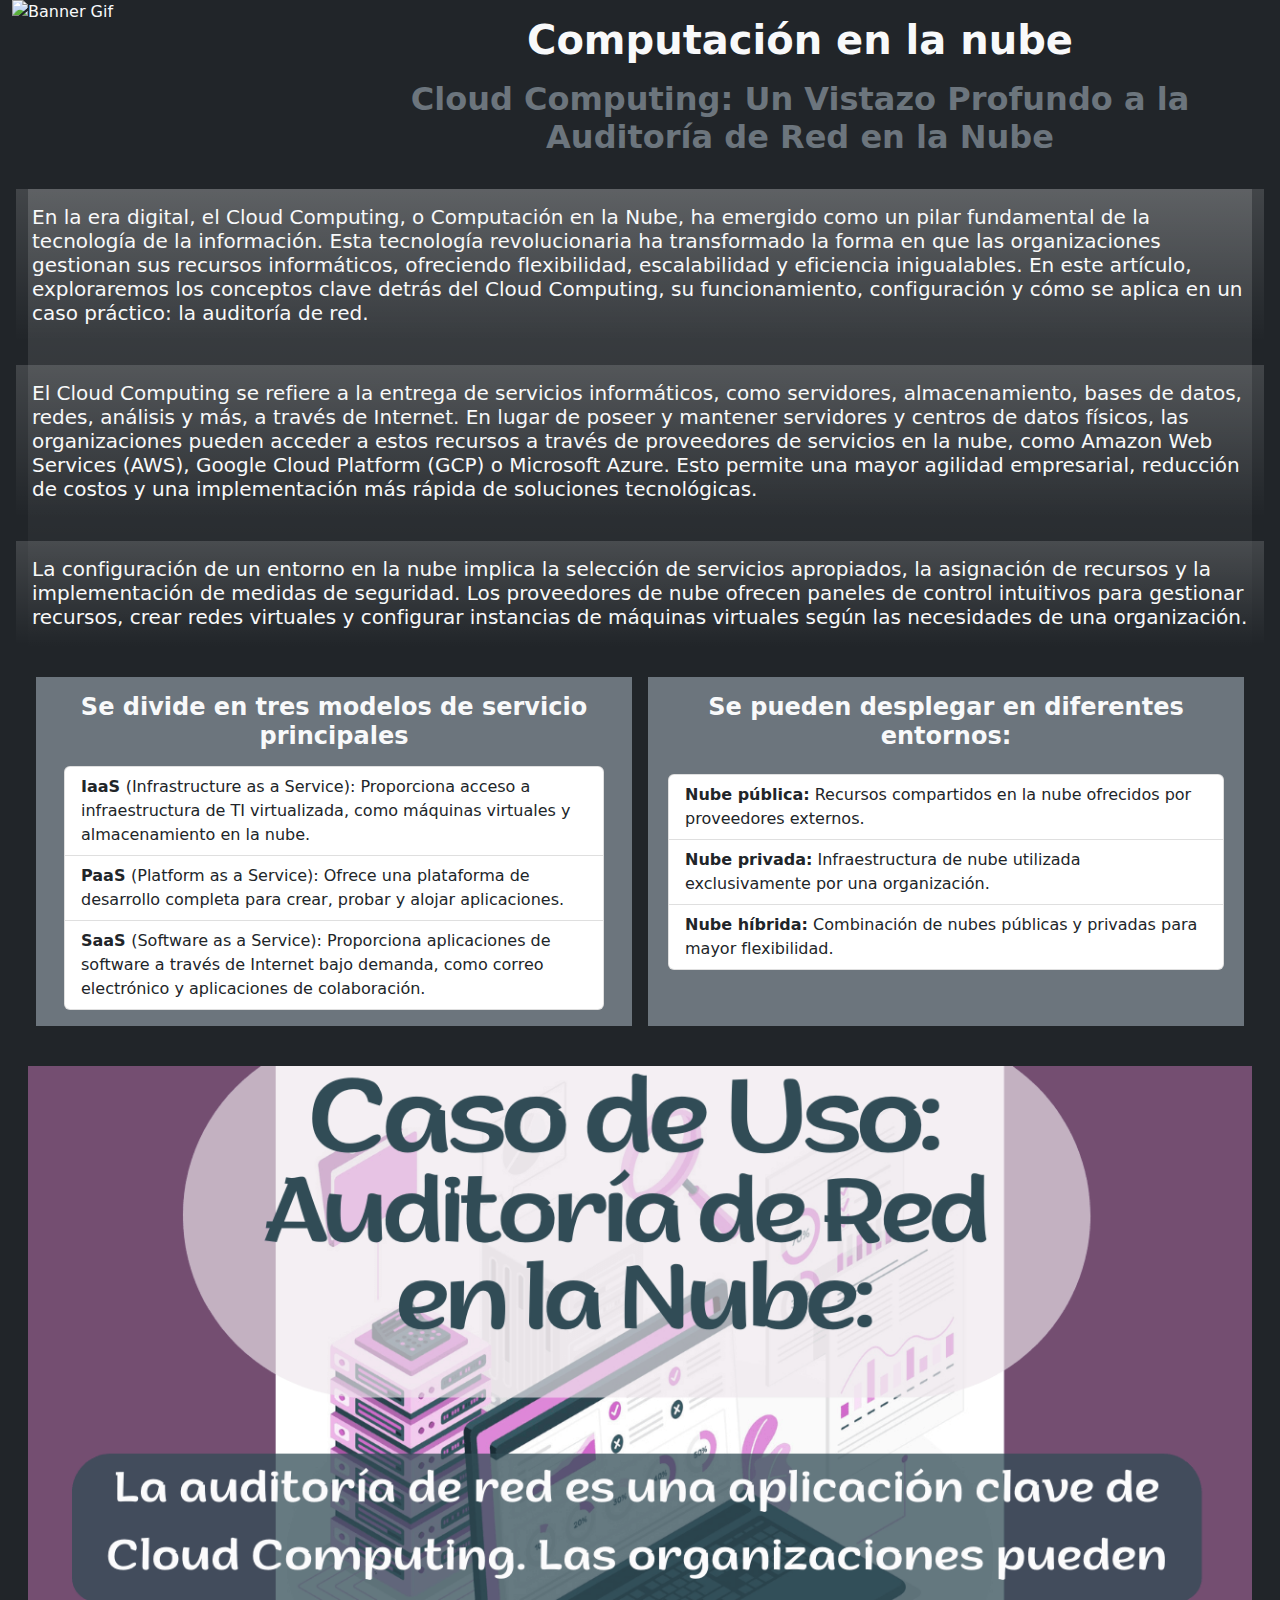
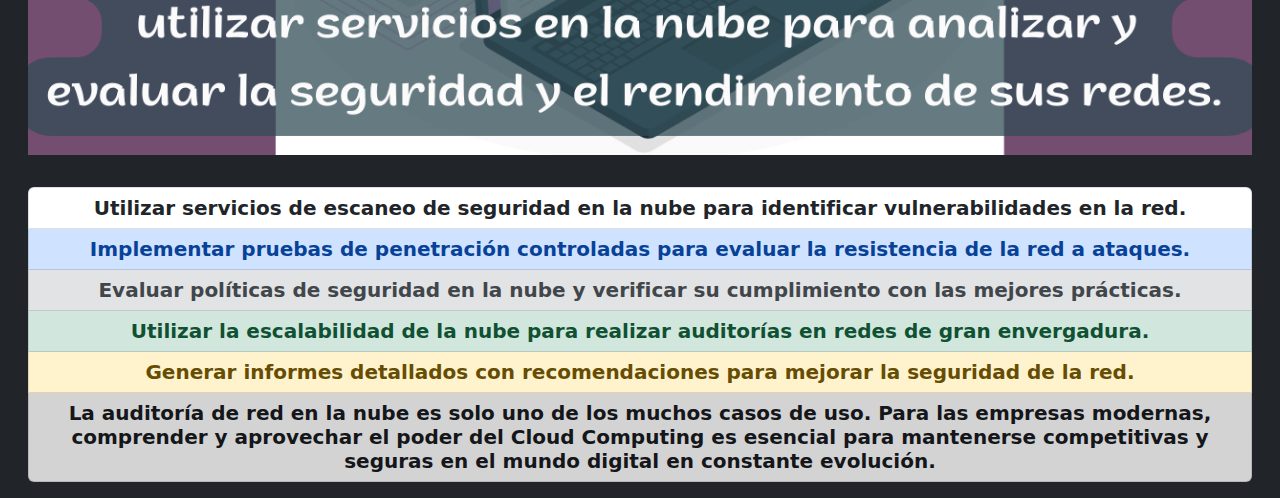
==== pages/cloud.html @ d8bcc5f0 "Agregando página Cloud-Computing" ====
<!DOCTYPE html>
<html lang="es">

<head>
    <meta charset="UTF-8">
    <meta name="viewport" content="width=device-width, initial-scale=1.0">
    <title>Cloud Computing</title>
    <link rel="stylesheet" href="../css/bootstrap.min.css">
</head>

<body class="mb-2 bg-dark">
    <div class="container-fluid text-light">
        <div class="row">
            <img src="https://media.tenor.com/ROyzTWwpPa8AAAAC/cloud.gif" alt="Banner Gif"
                class="img-fluid w-25 h-auto">
            <div class="col">
                <h1 class="fw-bold col m-3 text-center">Computación en la nube</h1>
                <h2 class="fw-bold text-center text-secondary m-3">Cloud Computing: Un Vistazo Profundo a la Auditoría
                    de
                    Red en
                    la Nube
                </h2>
            </div>
        </div>
        <div class="d-grid gap-3 m-3 bg-gradient">
            <h5 class="row p-3 bg-gradient">En la era digital, el Cloud Computing, o Computación en la
                Nube, ha
                emergido
                como un pilar fundamental de la tecnología de la información. Esta tecnología revolucionaria ha
                transformado la forma en que las organizaciones gestionan sus recursos informáticos, ofreciendo
                flexibilidad, escalabilidad y eficiencia inigualables. En este artículo, exploraremos los
                conceptos clave detrás del Cloud Computing, su funcionamiento, configuración y cómo se aplica en
                un caso práctico: la auditoría de red.</h5>
            <h5 class="row p-3 bg-gradient">El Cloud Computing se refiere a la entrega de servicios informáticos,
                como servidores, almacenamiento, bases de datos, redes, análisis y más, a través de
                Internet. En lugar de poseer y mantener servidores y centros de datos físicos, las
                organizaciones pueden acceder a estos recursos a través de proveedores de servicios en
                la nube, como Amazon Web Services (AWS), Google Cloud Platform (GCP) o Microsoft Azure.
                Esto permite una mayor agilidad empresarial, reducción de costos y una implementación
                más rápida de soluciones tecnológicas.</h5>
            <h5 class="row p-3 bg-gradient">La configuración de un entorno en la nube implica la selección de
                servicios apropiados, la asignación de recursos y la implementación de medidas de
                seguridad. Los proveedores de nube ofrecen paneles de control intuitivos para gestionar
                recursos, crear redes virtuales y configurar instancias de máquinas virtuales según las
                necesidades de una organización.</h5>
        </div>
        <div class="row m-3">
            <div class="col bg-secondary m-2">
                <h4 class="text-center m-3 fw-bold">Se divide en tres modelos de servicio principales</h4>
                <ul class="list-group m-3">
                    <li class="list-group-item"><strong> IaaS </strong>(Infrastructure as a Service): Proporciona acceso
                        a infraestructura
                        de TI virtualizada, como máquinas virtuales y almacenamiento en la nube.</li>
                    <li class="list-group-item"><strong> PaaS </strong>(Platform as a Service): Ofrece una plataforma de
                        desarrollo
                        completa para crear, probar y alojar aplicaciones.</li>
                    <li class="list-group-item"><strong> SaaS </strong>(Software as a Service): Proporciona aplicaciones
                        de software a
                        través de Internet bajo demanda, como correo electrónico y aplicaciones de colaboración.</li>
                </ul>
            </div>
            <div class="col bg-secondary m-2">
                <h4 class="text-center m-3 fw-bold">Se pueden desplegar en diferentes entornos:</h4>
                <ul class="list-group p-lg-2">
                    <li class=" list-group-item"><strong> Nube pública:</strong> Recursos compartidos en la nube
                        ofrecidos por proveedores
                        externos.</li>
                    <li class="list-group-item"><strong> Nube privada:</strong> Infraestructura de nube utilizada
                        exclusivamente por una
                        organización.</li>
                    <li class="list-group-item"><strong> Nube híbrida:</strong> Combinación de nubes públicas y privadas
                        para mayor
                        flexibilidad.</li>
                </ul>
            </div>
        </div>
        <div class="text-center">
            <img class="img-fluid p-3" src="../assets/auditoria.png" alt="Auditoria en la Nube">
        </div>
        <ul class="list-group text-center h5 fw-bold m-3">
            <li class="list-group-item">Utilizar servicios de escaneo de seguridad en la nube para identificar
                vulnerabilidades en la red.</li>
            <li class="list-group-item list-group-item-primary">Implementar pruebas de penetración controladas para
                evaluar la resistencia de la red a ataques.</li>
            <li class="list-group-item list-group-item-secondary">Evaluar políticas de seguridad en la nube y verificar
                su cumplimiento con las mejores prácticas.</li>
            <li class="list-group-item list-group-item-success">Utilizar la escalabilidad de la nube para realizar
                auditorías en redes de gran envergadura.</li>
            <li class="list-group-item list-group-item-warning">Generar informes detallados con recomendaciones para
                mejorar la seguridad de la red.</li>
            <li class="list-group-item list-group-item-dark"> La auditoría de red en la nube es solo uno de los muchos
                casos de uso. Para las empresas modernas, comprender y aprovechar el poder del Cloud Computing es
                esencial para mantenerse competitivas y seguras en el mundo digital en constante evolución.</li>
        </ul>
    </div>
    <script src="../js/bootstrap.min.js"></script>
</body>

</html>
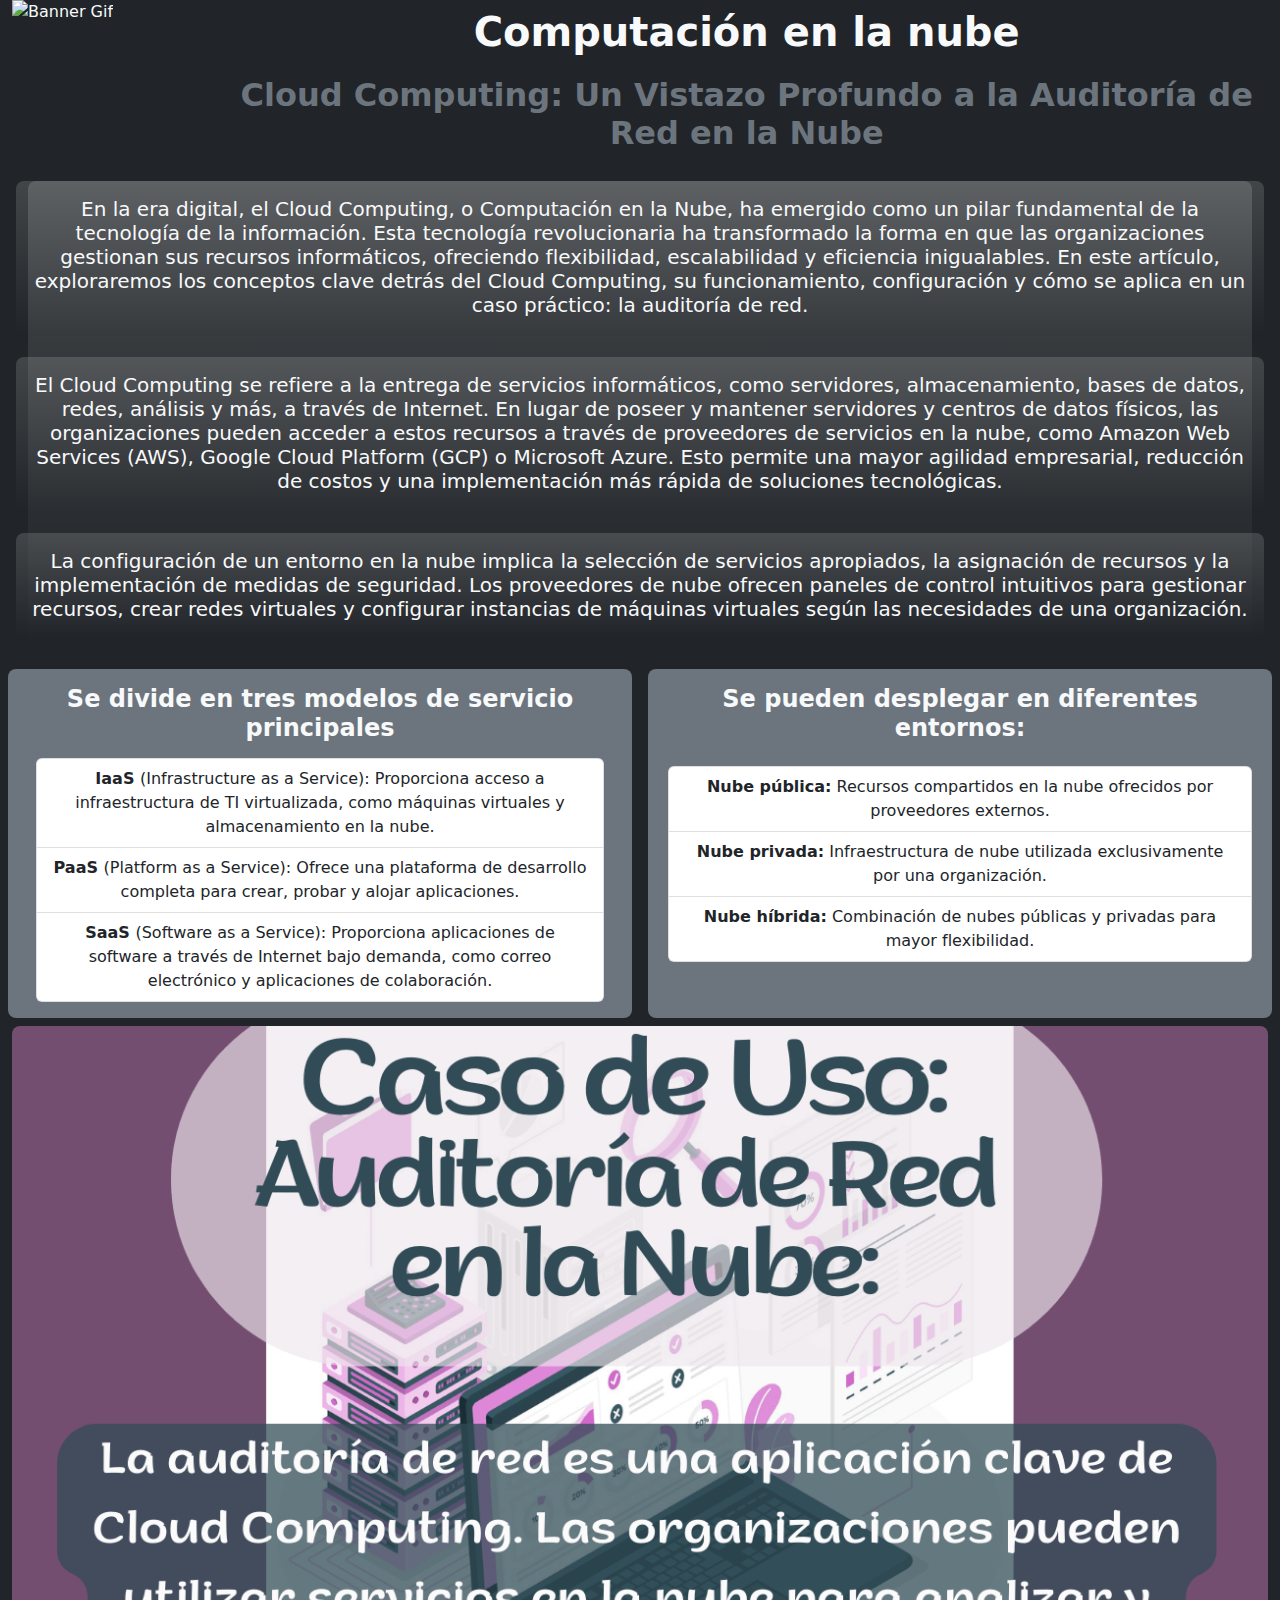
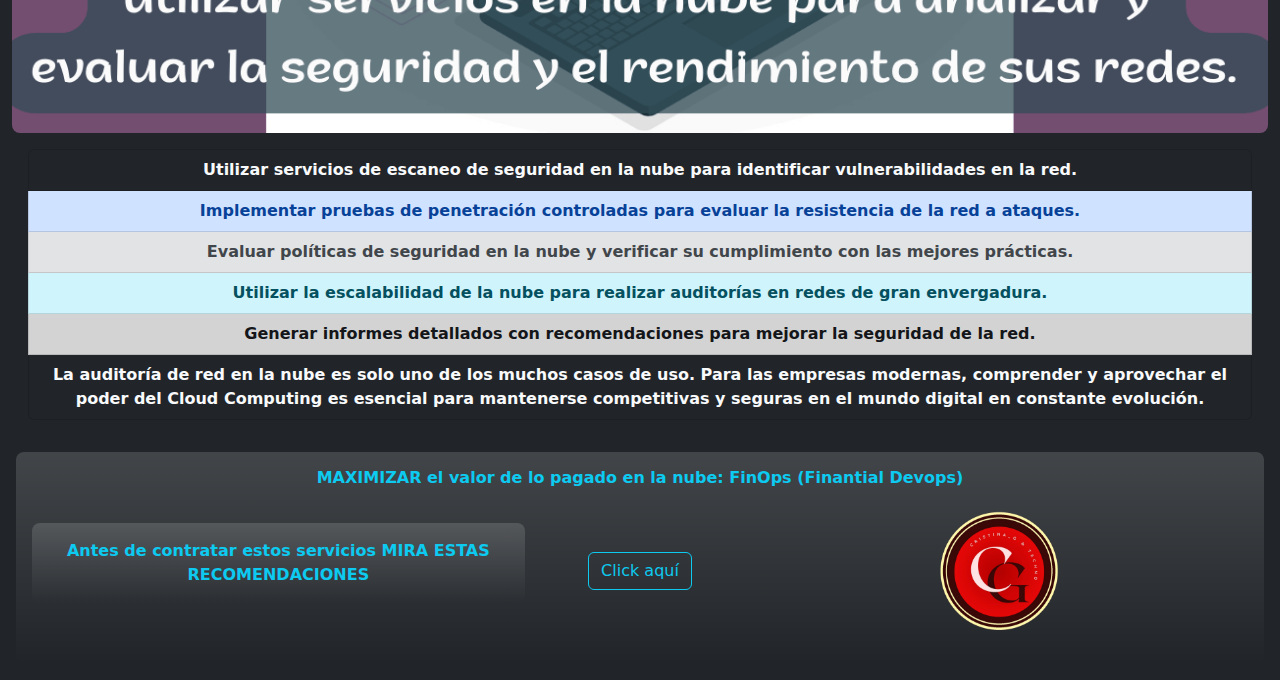
==== commit 5b59fa93: "agregando pages" ====
--- a/pages/cloud.html
+++ b/pages/cloud.html
@@ -11,19 +11,22 @@
 <body class="mb-2 bg-dark">
     <div class="container-fluid text-light">
         <div class="row">
-            <img src="https://media.tenor.com/ROyzTWwpPa8AAAAC/cloud.gif" alt="Banner Gif"
-                class="img-fluid w-25 h-auto">
+            <div class="col-lg-2">
+                <div class="d-flex">
+                    <img src="https://media.tenor.com/ROyzTWwpPa8AAAAC/cloud.gif" alt="Banner Gif" class="img-fluid">
+                </div>
+            </div>
             <div class="col">
-                <h1 class="fw-bold col m-3 text-center">Computación en la nube</h1>
-                <h2 class="fw-bold text-center text-secondary m-3">Cloud Computing: Un Vistazo Profundo a la Auditoría
+                <h1 class="fw-bold col p-2 text-center">Computación en la nube</h1>
+                <h2 class="fw-bold text-center text-secondary p-1">Cloud Computing: Un Vistazo Profundo a la Auditoría
                     de
                     Red en
                     la Nube
                 </h2>
             </div>
         </div>
-        <div class="d-grid gap-3 m-3 bg-gradient">
-            <h5 class="row p-3 bg-gradient">En la era digital, el Cloud Computing, o Computación en la
+        <div class="d-grid gap-3 m-3 bg-gradient rounded-3 text-center">
+            <h5 class="row p-3 bg-gradient rounded-3">En la era digital, el Cloud Computing, o Computación en la
                 Nube, ha
                 emergido
                 como un pilar fundamental de la tecnología de la información. Esta tecnología revolucionaria ha
@@ -31,22 +34,23 @@
                 flexibilidad, escalabilidad y eficiencia inigualables. En este artículo, exploraremos los
                 conceptos clave detrás del Cloud Computing, su funcionamiento, configuración y cómo se aplica en
                 un caso práctico: la auditoría de red.</h5>
-            <h5 class="row p-3 bg-gradient">El Cloud Computing se refiere a la entrega de servicios informáticos,
+            <h5 class="row p-3 bg-gradient rounded-3">El Cloud Computing se refiere a la entrega de servicios
+                informáticos,
                 como servidores, almacenamiento, bases de datos, redes, análisis y más, a través de
                 Internet. En lugar de poseer y mantener servidores y centros de datos físicos, las
                 organizaciones pueden acceder a estos recursos a través de proveedores de servicios en
                 la nube, como Amazon Web Services (AWS), Google Cloud Platform (GCP) o Microsoft Azure.
                 Esto permite una mayor agilidad empresarial, reducción de costos y una implementación
                 más rápida de soluciones tecnológicas.</h5>
-            <h5 class="row p-3 bg-gradient">La configuración de un entorno en la nube implica la selección de
+            <h5 class="row p-3 bg-gradient rounded-3">La configuración de un entorno en la nube implica la selección de
                 servicios apropiados, la asignación de recursos y la implementación de medidas de
                 seguridad. Los proveedores de nube ofrecen paneles de control intuitivos para gestionar
                 recursos, crear redes virtuales y configurar instancias de máquinas virtuales según las
                 necesidades de una organización.</h5>
         </div>
-        <div class="row m-3">
-            <div class="col bg-secondary m-2">
-                <h4 class="text-center m-3 fw-bold">Se divide en tres modelos de servicio principales</h4>
+        <div class="row text-center">
+            <div class="col bg-secondary m-2 rounded-3">
+                <h4 class="m-3 fw-bold">Se divide en tres modelos de servicio principales</h4>
                 <ul class="list-group m-3">
                     <li class="list-group-item"><strong> IaaS </strong>(Infrastructure as a Service): Proporciona acceso
                         a infraestructura
@@ -59,7 +63,7 @@
                         través de Internet bajo demanda, como correo electrónico y aplicaciones de colaboración.</li>
                 </ul>
             </div>
-            <div class="col bg-secondary m-2">
+            <div class="col bg-secondary m-2 rounded-3">
                 <h4 class="text-center m-3 fw-bold">Se pueden desplegar en diferentes entornos:</h4>
                 <ul class="list-group p-lg-2">
                     <li class=" list-group-item"><strong> Nube pública:</strong> Recursos compartidos en la nube
@@ -75,24 +79,48 @@
             </div>
         </div>
         <div class="text-center">
-            <img class="img-fluid p-3" src="../assets/auditoria.png" alt="Auditoria en la Nube">
+            <img class="img-fluid p-0 rounded-3" src="../assets/auditoria.png" alt="Auditoria en la Nube">
         </div>
-        <ul class="list-group text-center h5 fw-bold m-3">
-            <li class="list-group-item">Utilizar servicios de escaneo de seguridad en la nube para identificar
+        <ul class="list-group text-center fw-bold p-3">
+            <li class="list-group-item text-light bg-dark">Utilizar servicios de escaneo de seguridad en la nube para
+                identificar
                 vulnerabilidades en la red.</li>
             <li class="list-group-item list-group-item-primary">Implementar pruebas de penetración controladas para
                 evaluar la resistencia de la red a ataques.</li>
             <li class="list-group-item list-group-item-secondary">Evaluar políticas de seguridad en la nube y verificar
                 su cumplimiento con las mejores prácticas.</li>
-            <li class="list-group-item list-group-item-success">Utilizar la escalabilidad de la nube para realizar
+            <li class="list-group-item list-group-item-info">Utilizar la escalabilidad de la nube para realizar
                 auditorías en redes de gran envergadura.</li>
-            <li class="list-group-item list-group-item-warning">Generar informes detallados con recomendaciones para
+            <li class="list-group-item list-group-item-dark">Generar informes detallados con recomendaciones para
                 mejorar la seguridad de la red.</li>
-            <li class="list-group-item list-group-item-dark"> La auditoría de red en la nube es solo uno de los muchos
+            <li class="list-group-item text-light bg-dark"> La auditoría de red en la nube es solo uno de los muchos
                 casos de uso. Para las empresas modernas, comprender y aprovechar el poder del Cloud Computing es
                 esencial para mantenerse competitivas y seguras en el mundo digital en constante evolución.</li>
         </ul>
     </div>
+    <footer class="bg-gradient m-3 p-3 rounded-3">
+        <div class="row text-center align-items-center">
+            <h6 class="text-info fw-bold lg-1">MAXIMIZAR el valor de lo pagado en la nube: FinOps (Finantial Devops)
+            </h6>
+            <div class="col">
+                <p class="fw-bold fs-6 bg-gradient text-info p-3 rounded-3">Antes de contratar estos servicios MIRA
+                    ESTAS
+                    RECOMENDACIONES
+                </p>
+            </div>
+            <div class="col-lg-2">
+                <div class="d-flex justify-content-center">
+                    <a href="https://www.youtube.com/watch?v=lYsj26oKdVs"><button type="button"
+                            class="btn btn-outline-info">Click aquí</button></a>
+                </div>
+            </div>
+            <div class="col">
+                <div class="d-flex justify-content-center">
+                    <img src="../assets/CGlogo (1).png" class="img-fluid w-50 p-3" alt="Mi Logo">
+                </div>
+            </div>
+        </div>
+    </footer>
     <script src="../js/bootstrap.min.js"></script>
 </body>
 
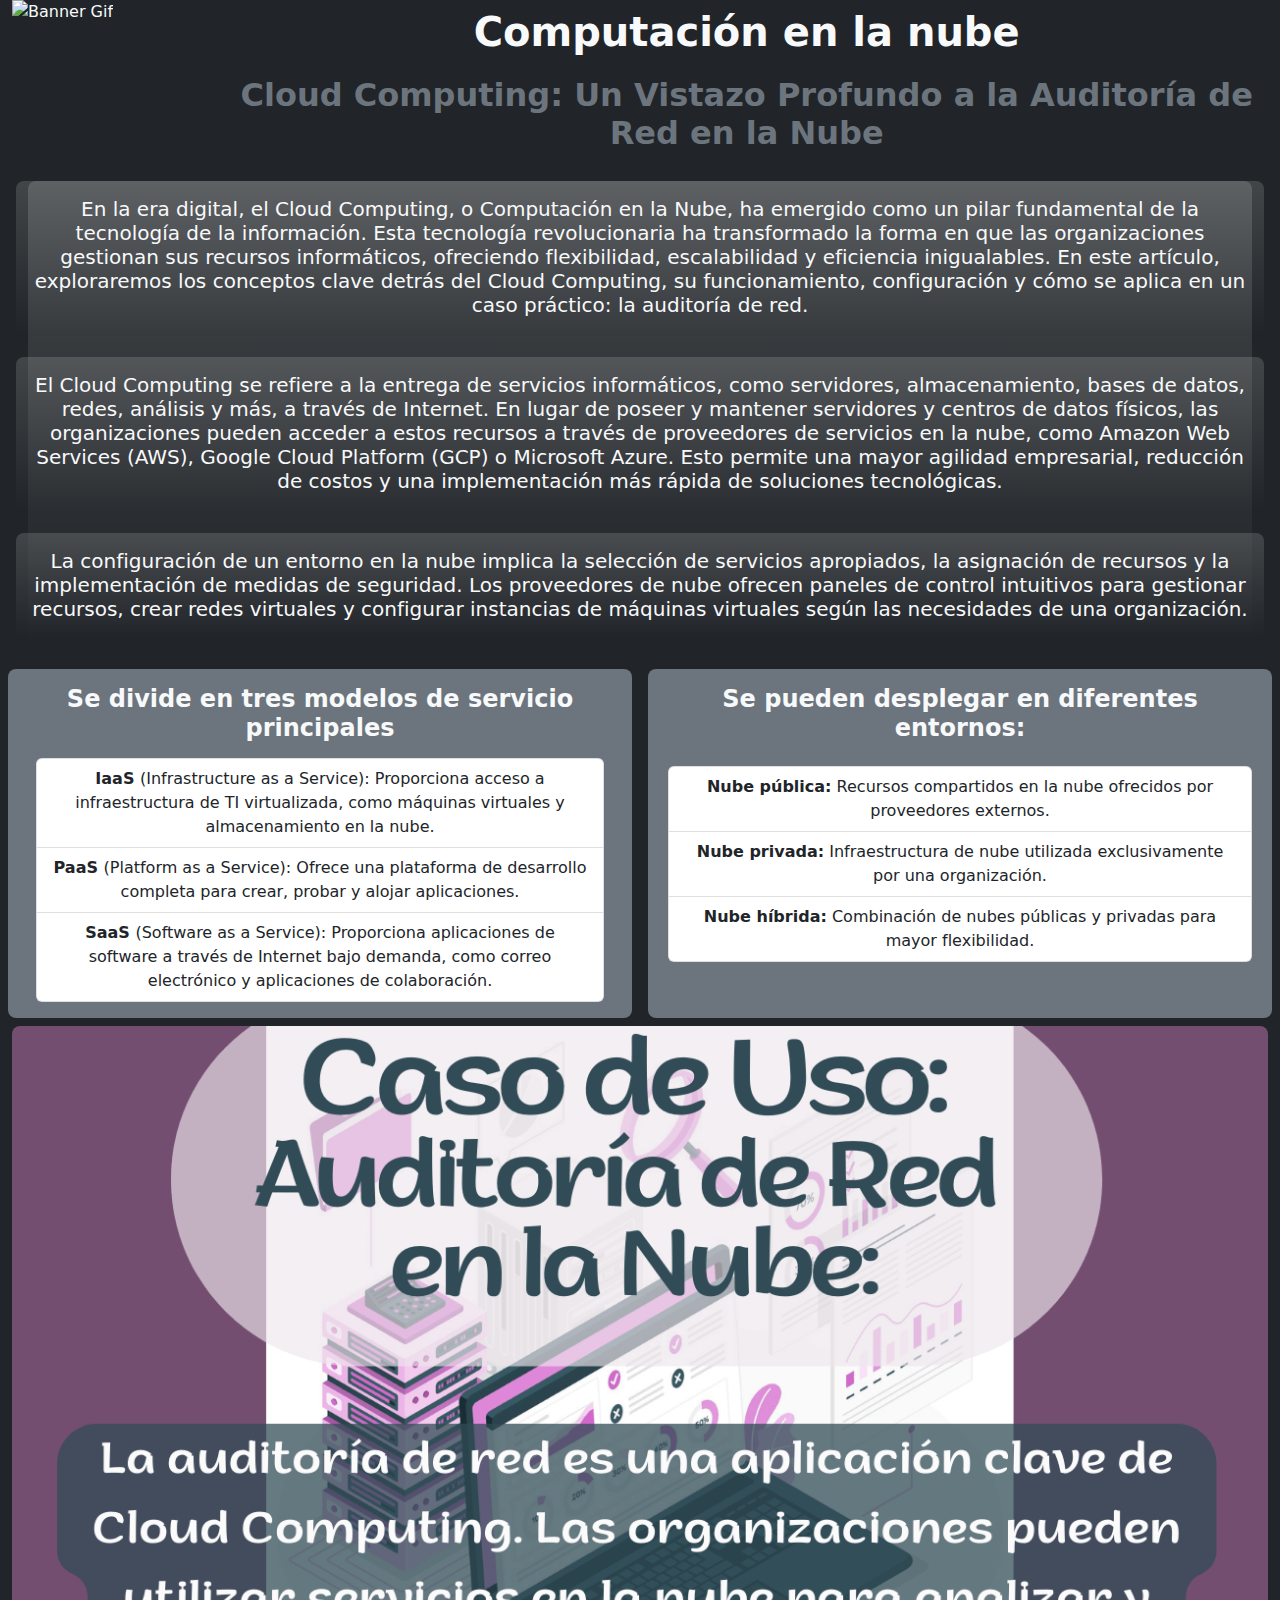
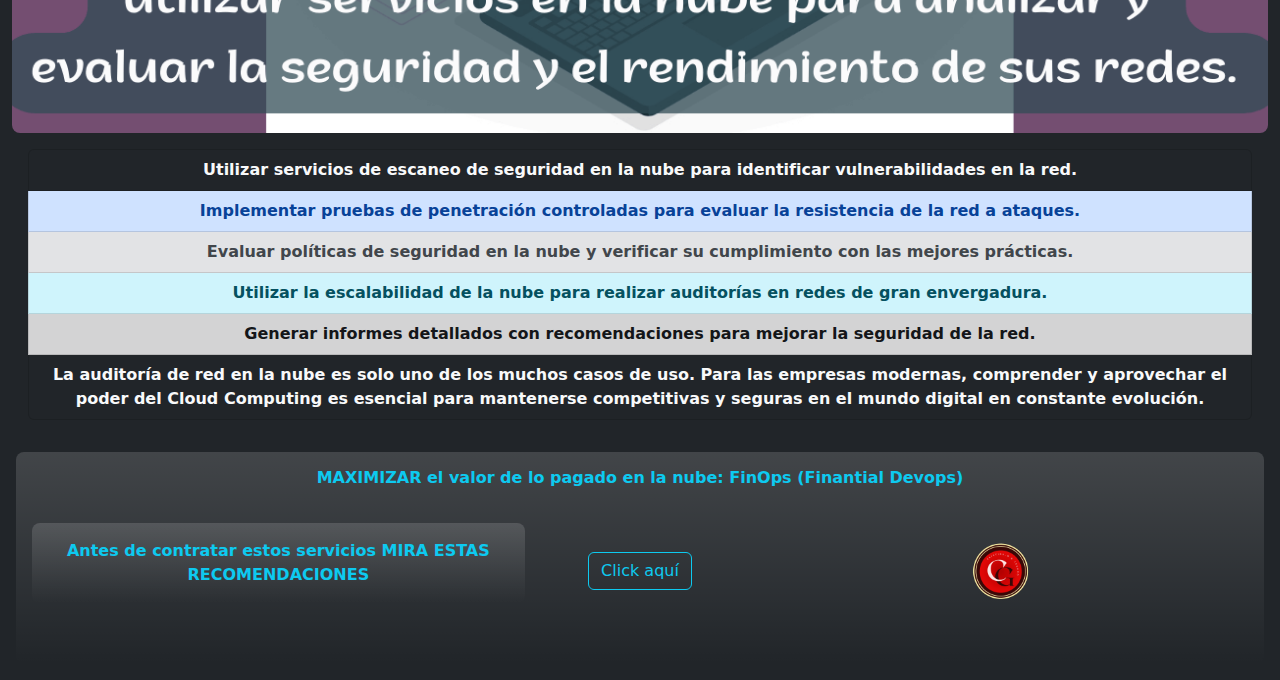
==== commit e9389676: "footer + enlaces" ====
--- a/pages/cloud.html
+++ b/pages/cloud.html
@@ -116,7 +116,7 @@
             </div>
             <div class="col">
                 <div class="d-flex justify-content-center">
-                    <img src="../assets/CGlogo (1).png" class="img-fluid w-50 p-3" alt="Mi Logo">
+                    <img src="../assets/CGlogo.png" class="img-fluid w-50 p-3" alt="Mi Logo">
                 </div>
             </div>
         </div>
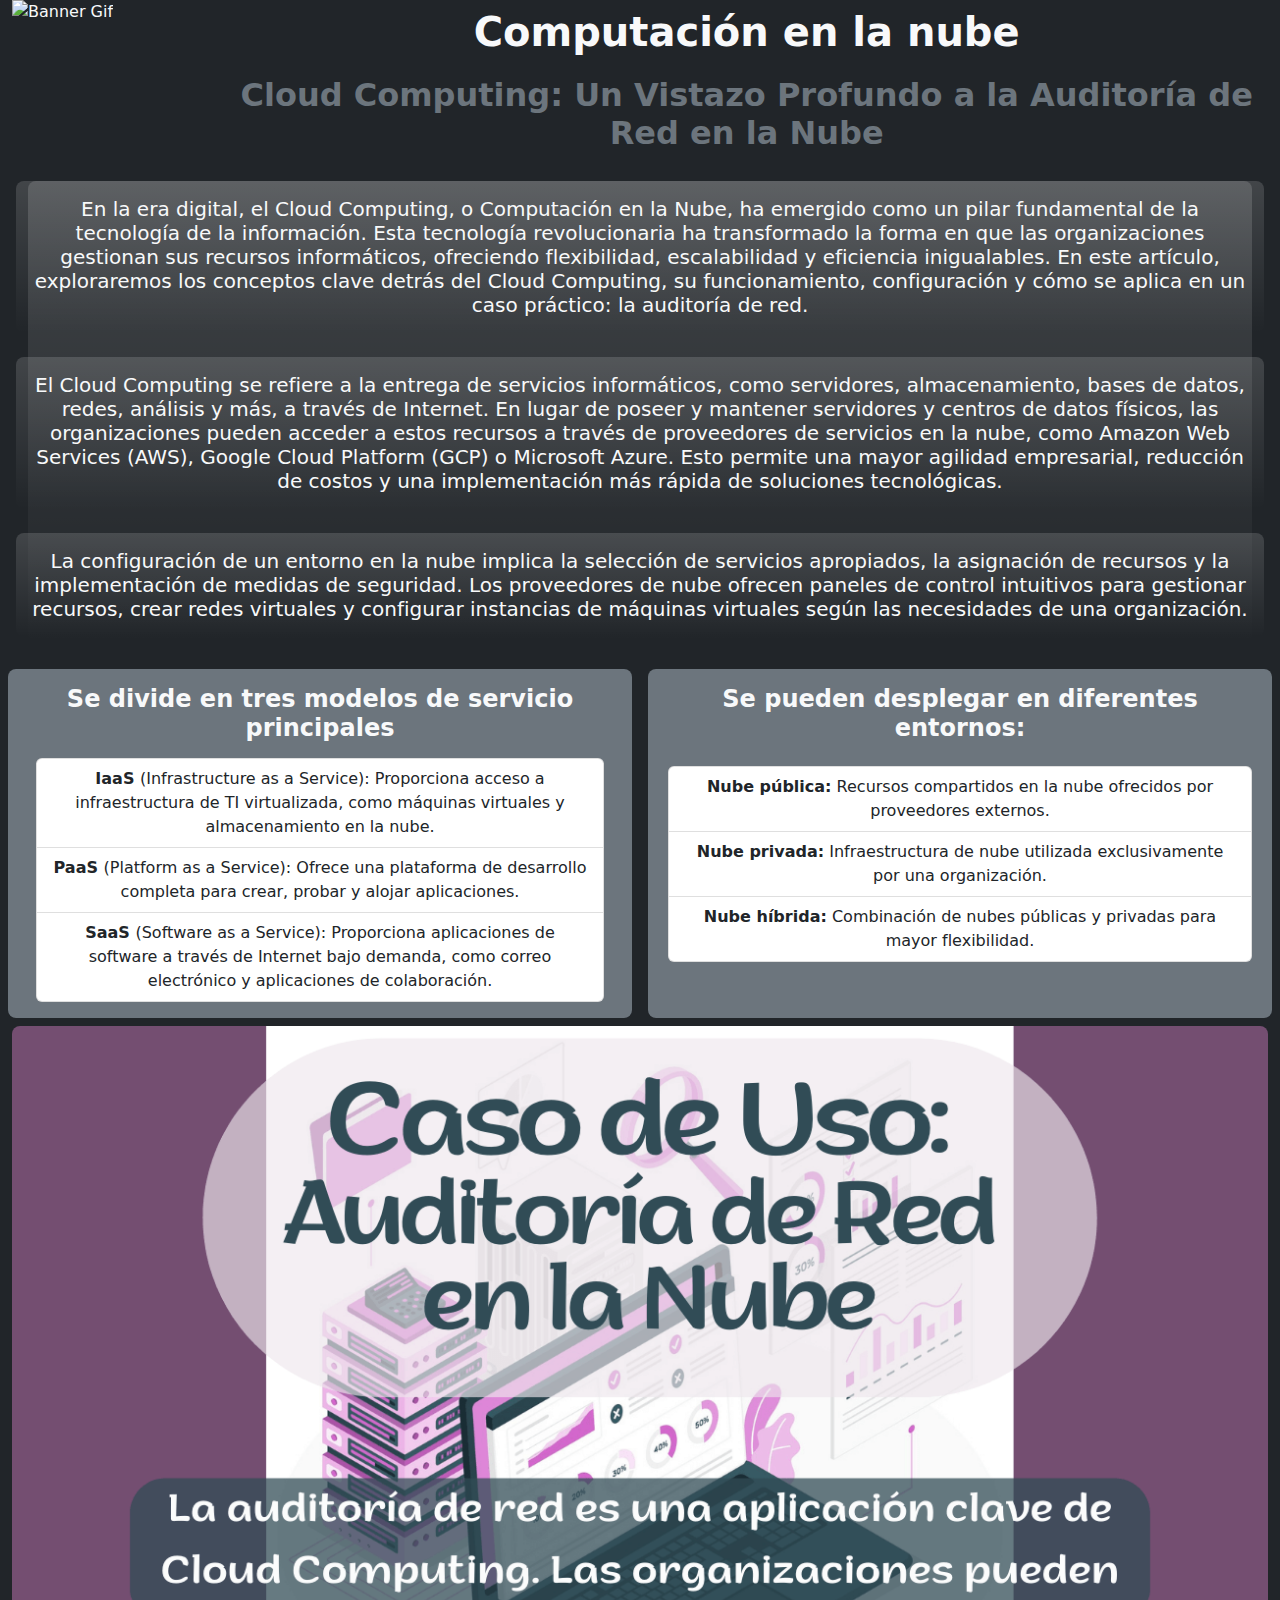
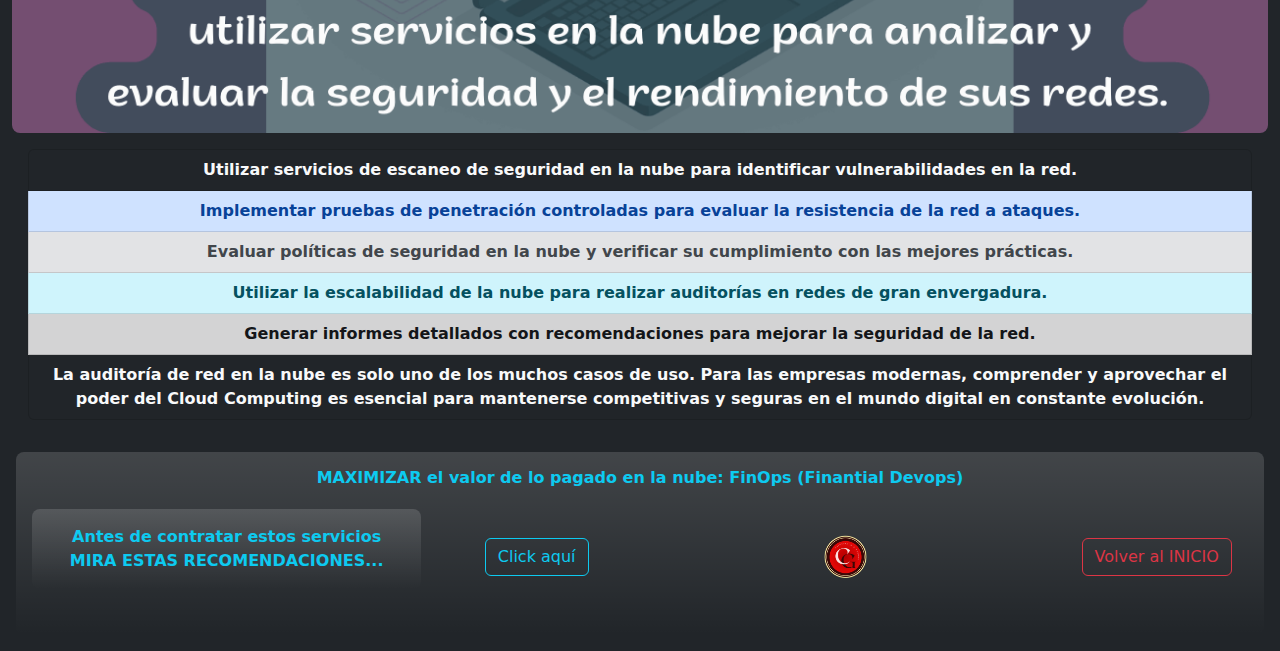
==== commit 6e01baca: "agregando pagina segmentación" ====
--- a/pages/cloud.html
+++ b/pages/cloud.html
@@ -105,12 +105,12 @@
             <div class="col">
                 <p class="fw-bold fs-6 bg-gradient text-info p-3 rounded-3">Antes de contratar estos servicios MIRA
                     ESTAS
-                    RECOMENDACIONES
+                    RECOMENDACIONES...
                 </p>
             </div>
             <div class="col-lg-2">
                 <div class="d-flex justify-content-center">
-                    <a href="https://www.youtube.com/watch?v=lYsj26oKdVs"><button type="button"
+                    <a href="https://www.youtube.com/watch?v=lYsj26oKdVs" target="_blank"><button type="button"
                             class="btn btn-outline-info">Click aquí</button></a>
                 </div>
             </div>
@@ -119,6 +119,12 @@
                     <img src="../assets/CGlogo.png" class="img-fluid w-50 p-3" alt="Mi Logo">
                 </div>
             </div>
+            <div class="col-lg-2">
+                <div class="d-flex justify-content-center">
+                    <a href="../index.html"><button type="button" class="btn btn-outline-danger">Volver al
+                            INICIO</button></a>
+                </div>
+            </div>
         </div>
     </footer>
     <script src="../js/bootstrap.min.js"></script>
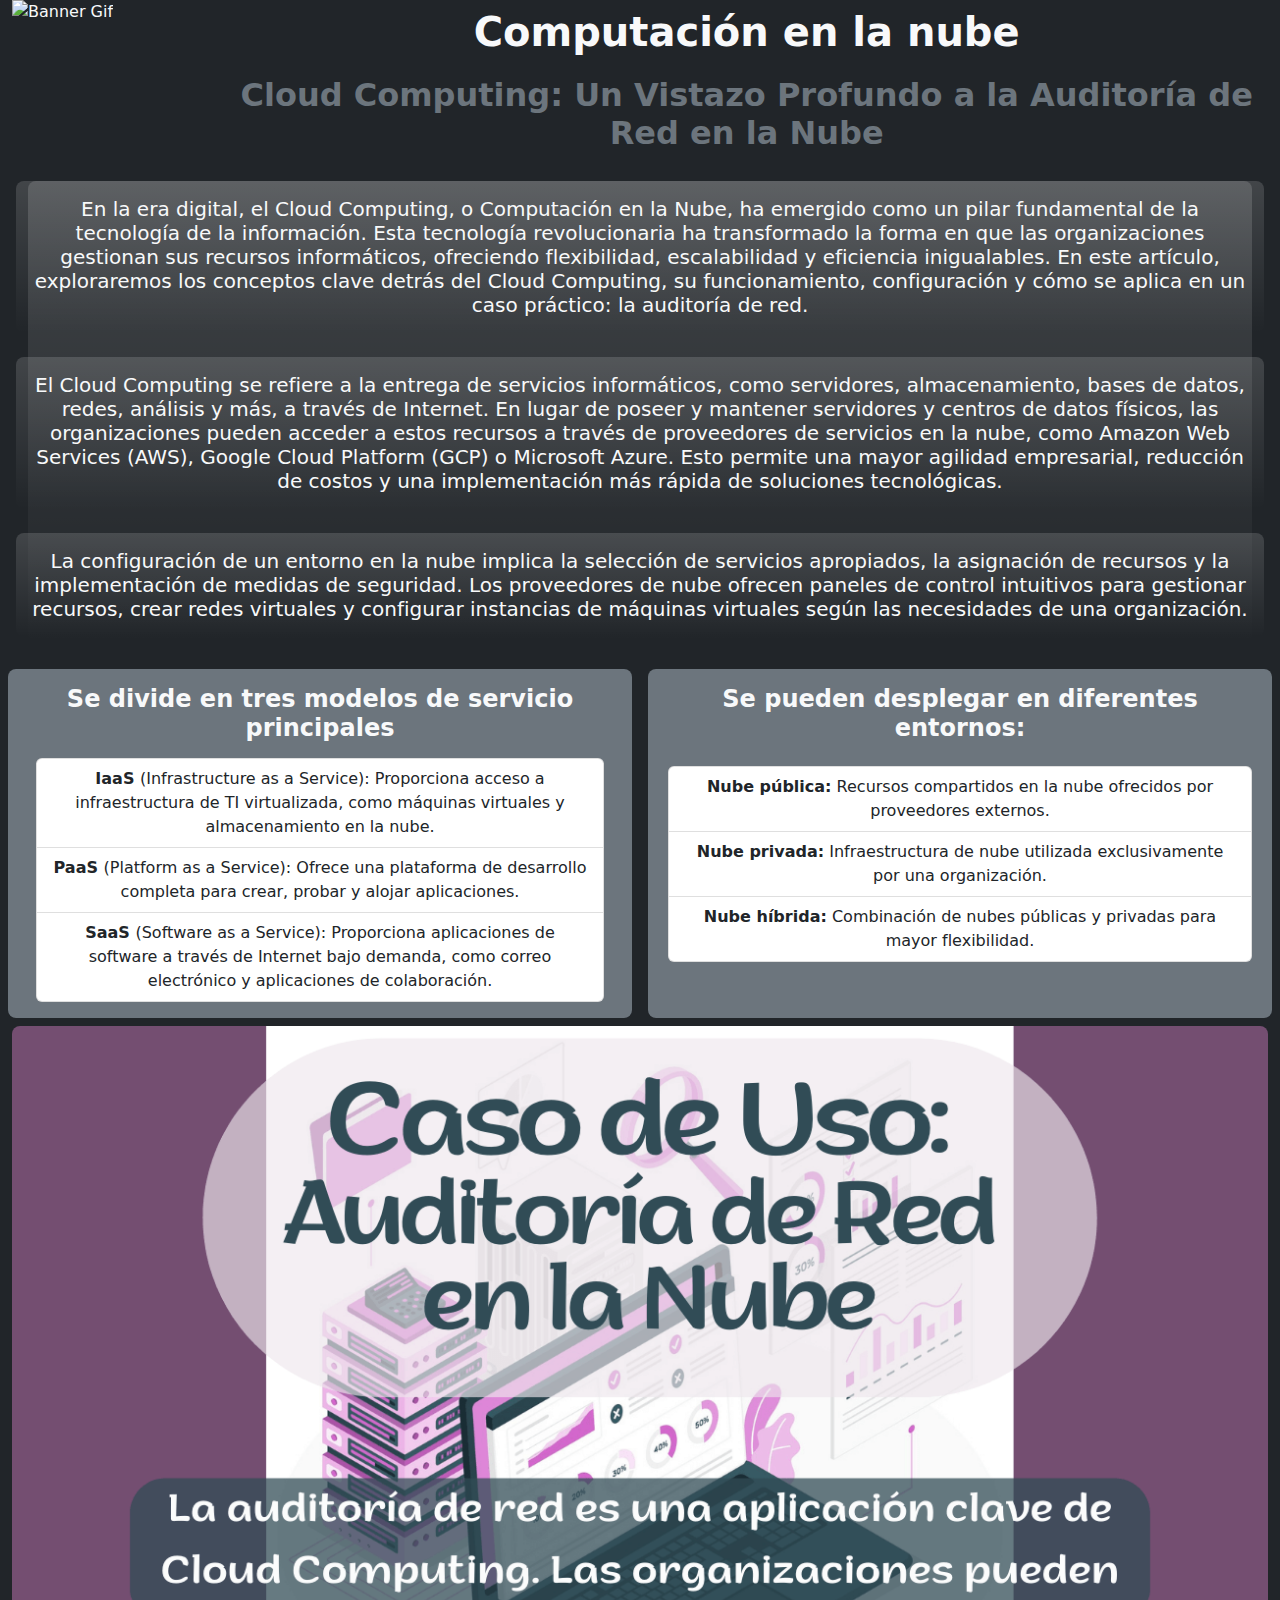
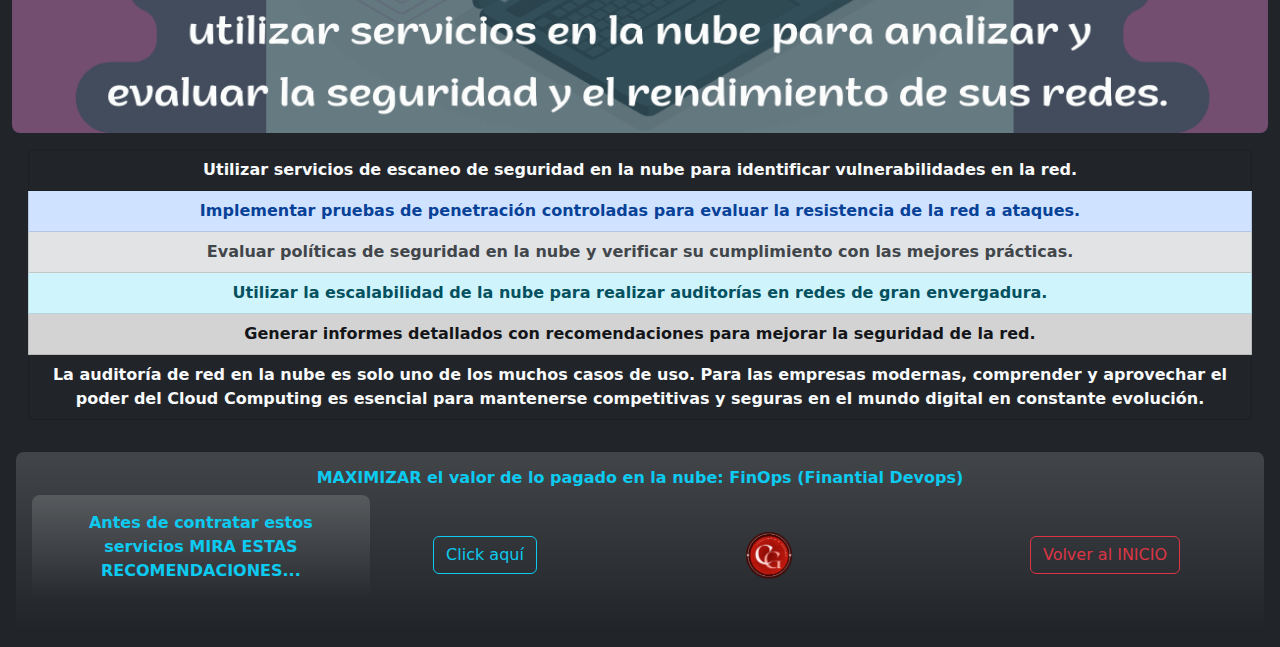
==== commit 9151c06a: "update logo" ====
--- a/pages/cloud.html
+++ b/pages/cloud.html
@@ -116,10 +116,10 @@
             </div>
             <div class="col">
                 <div class="d-flex justify-content-center">
-                    <img src="../assets/CGlogo.png" class="img-fluid w-50 p-3" alt="Mi Logo">
+                    <img src="../assets/logoCG.png" class="img-fluid w-25 p-3" alt="Mi Logo">
                 </div>
             </div>
-            <div class="col-lg-2">
+            <div class="col-lg-3">
                 <div class="d-flex justify-content-center">
                     <a href="../index.html"><button type="button" class="btn btn-outline-danger">Volver al
                             INICIO</button></a>
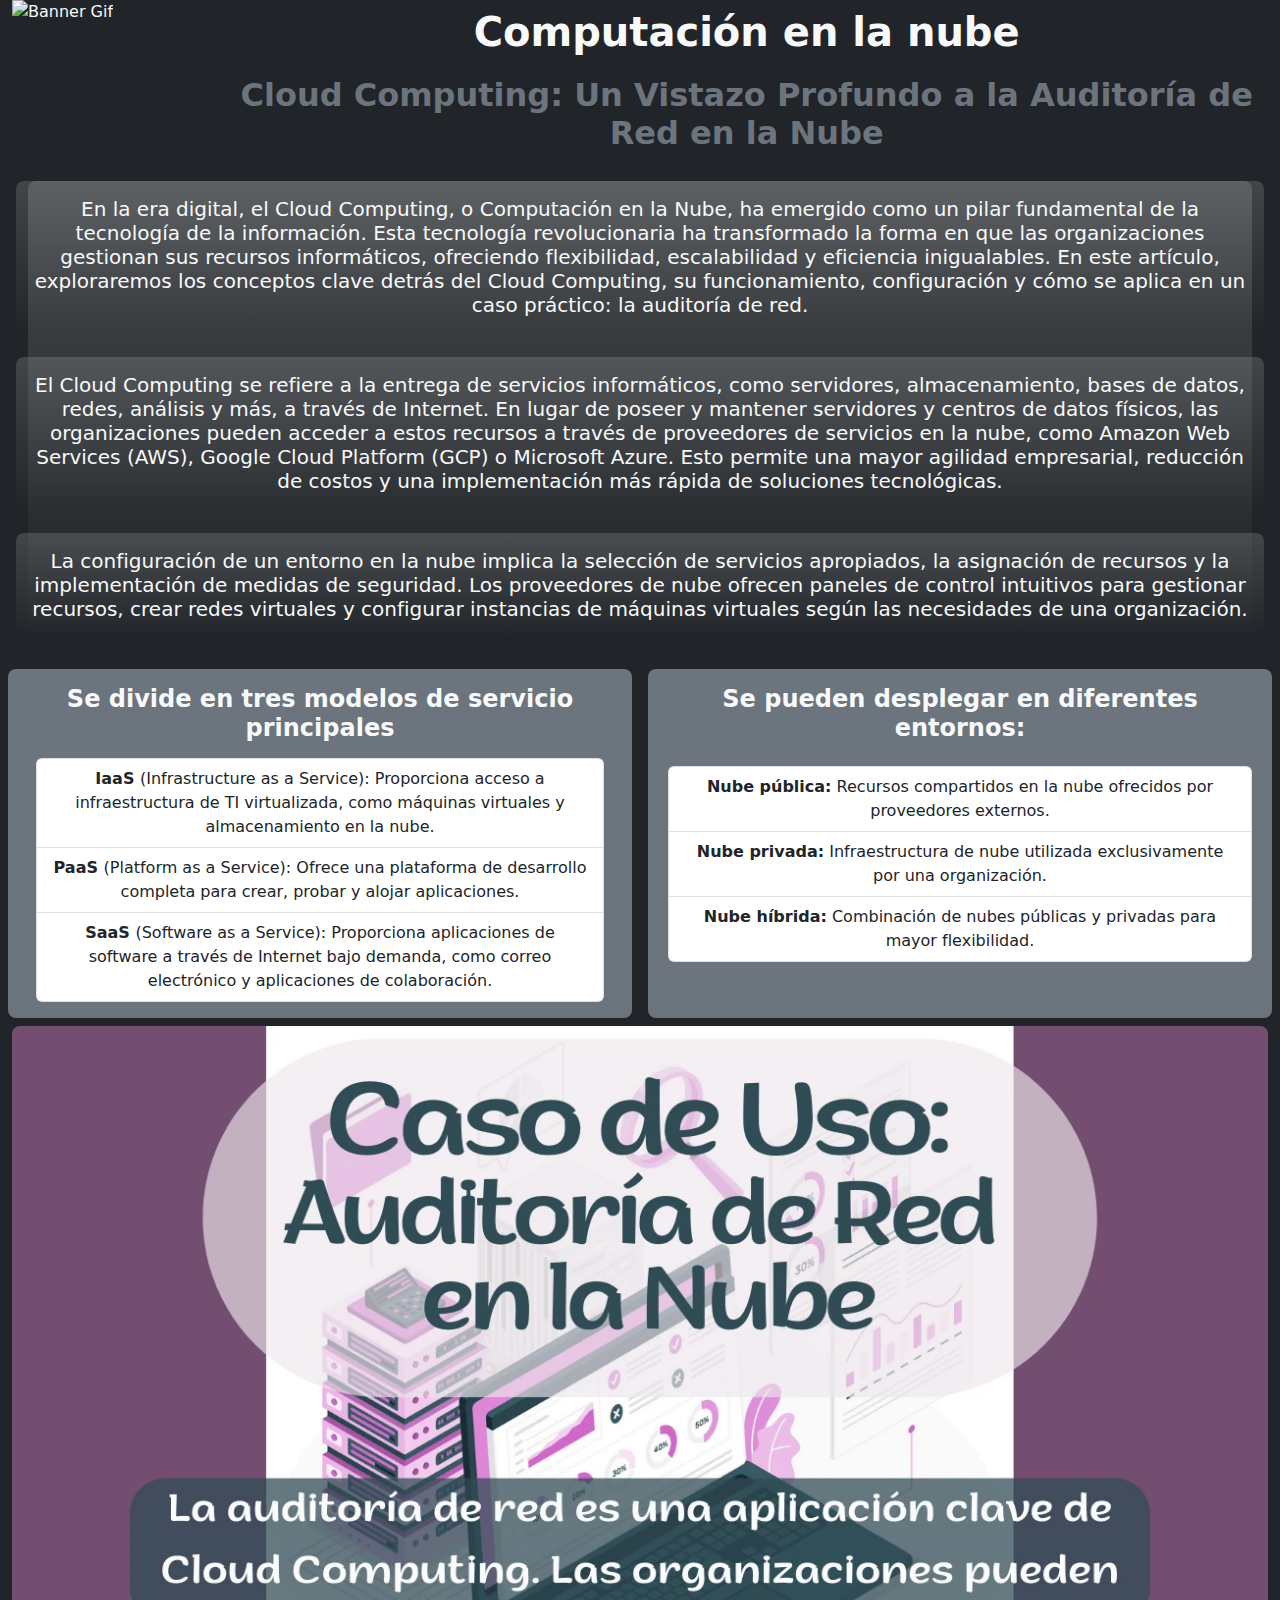
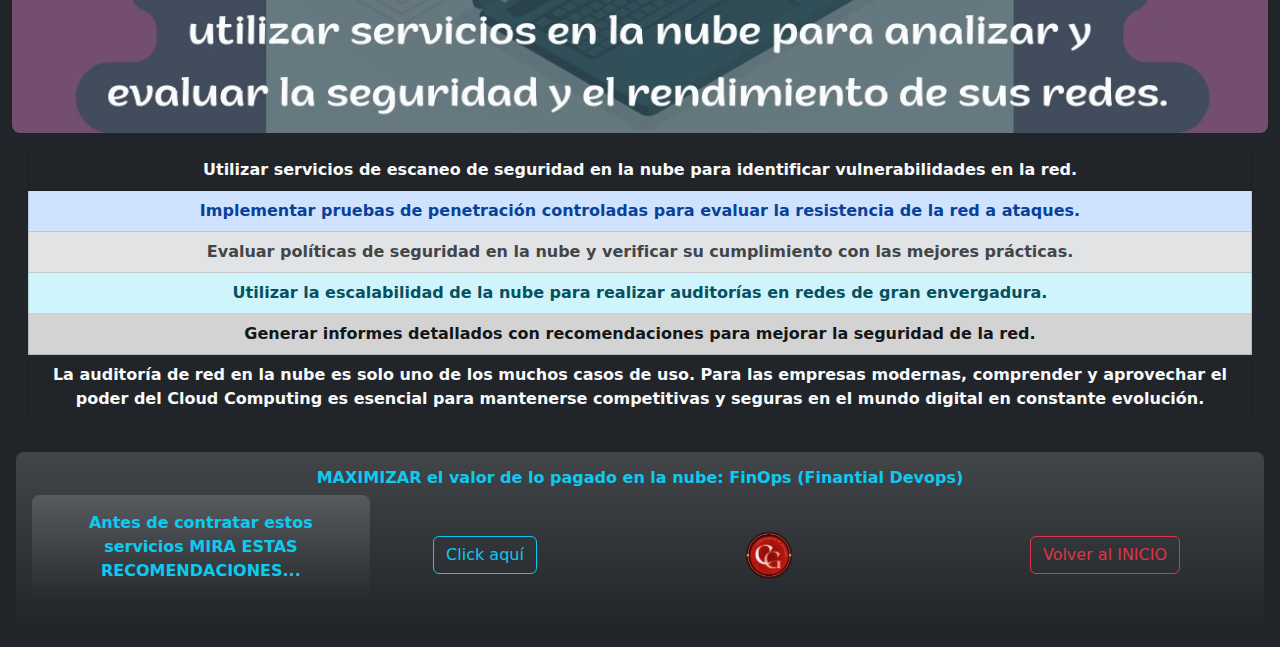
==== commit b20c1b27: "optimizacion de img" ====
--- a/pages/cloud.html
+++ b/pages/cloud.html
@@ -79,7 +79,7 @@
             </div>
         </div>
         <div class="text-center">
-            <img class="img-fluid p-0 rounded-3" src="../assets/auditoria.png" alt="Auditoria en la Nube">
+            <img class="img-fluid p-0 rounded-3" src="../assets/auditoria.webp" alt="Auditoria en la Nube">
         </div>
         <ul class="list-group text-center fw-bold p-3">
             <li class="list-group-item text-light bg-dark">Utilizar servicios de escaneo de seguridad en la nube para
@@ -116,7 +116,7 @@
             </div>
             <div class="col">
                 <div class="d-flex justify-content-center">
-                    <img src="../assets/logoCG.png" class="img-fluid w-25 p-3" alt="Mi Logo">
+                    <img src="../assets/logoCG.webp" class="img-fluid w-25 p-3" alt="Mi Logo">
                 </div>
             </div>
             <div class="col-lg-3">
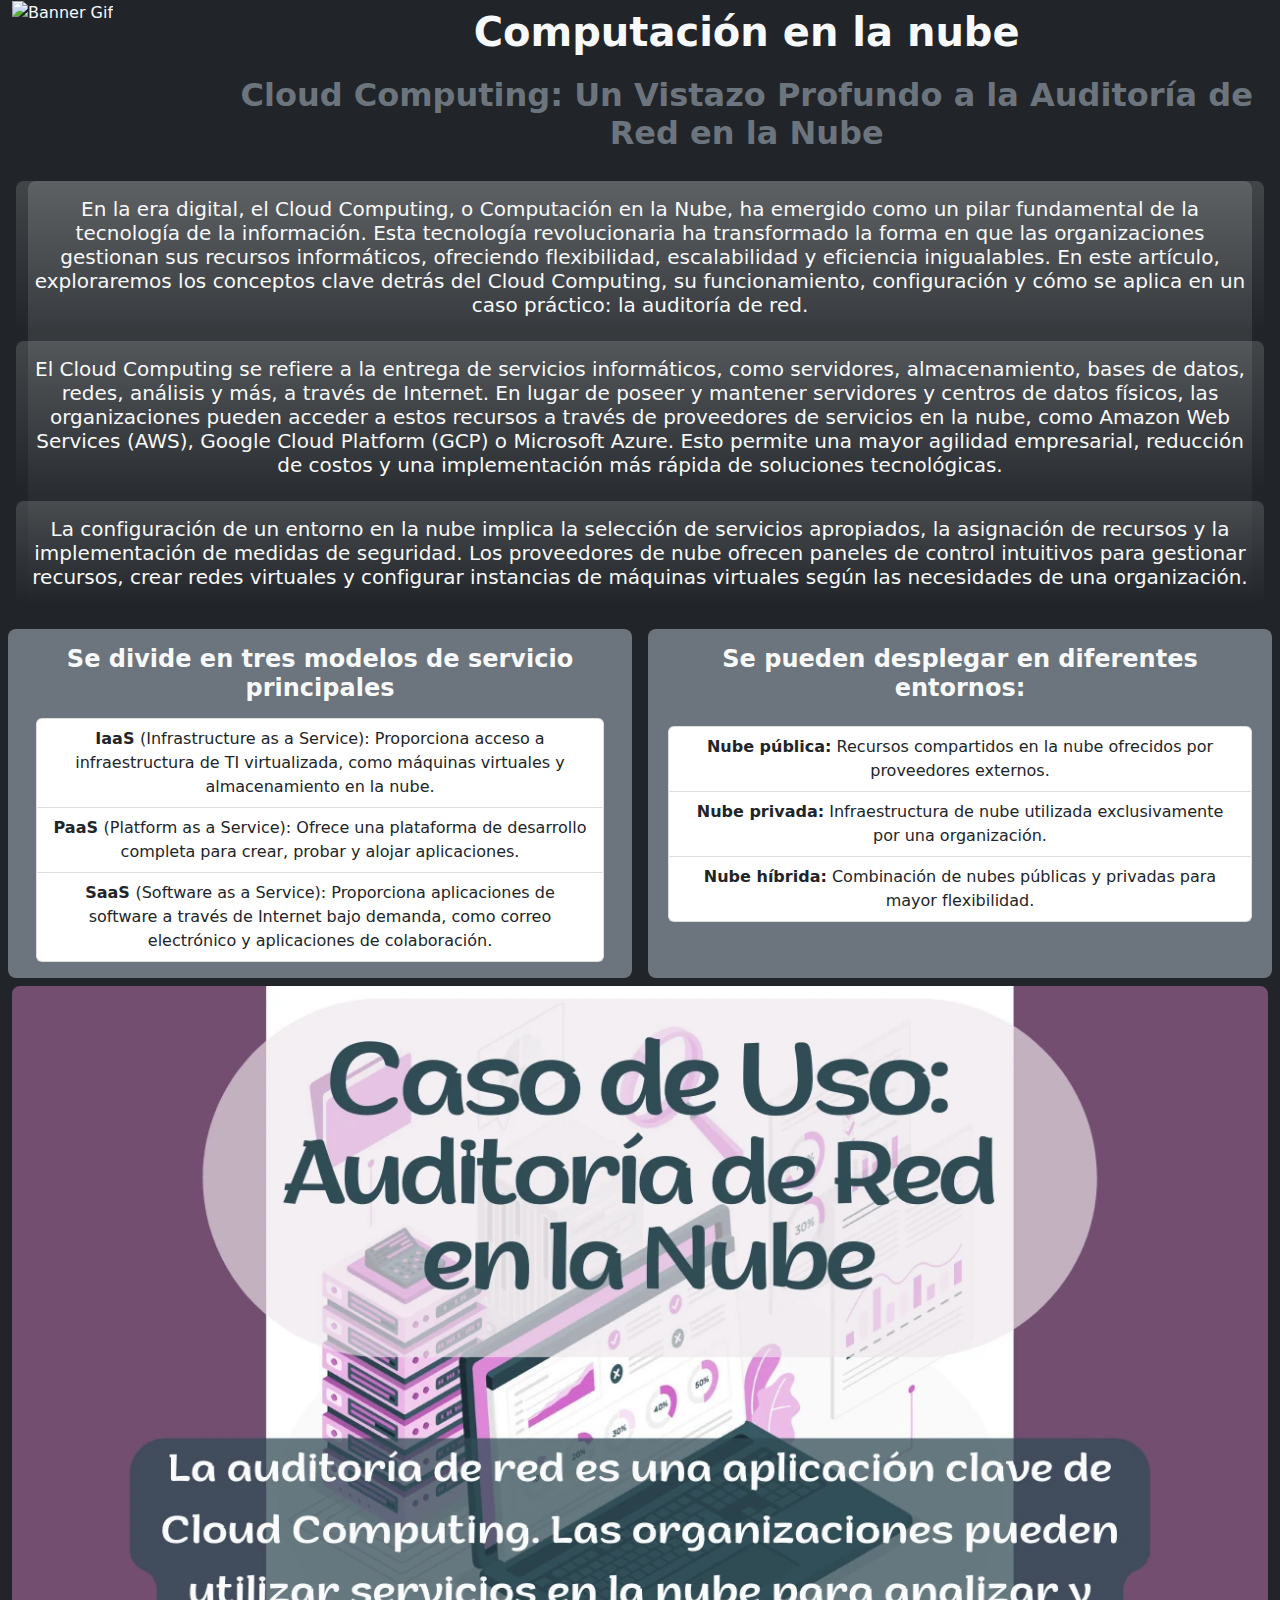
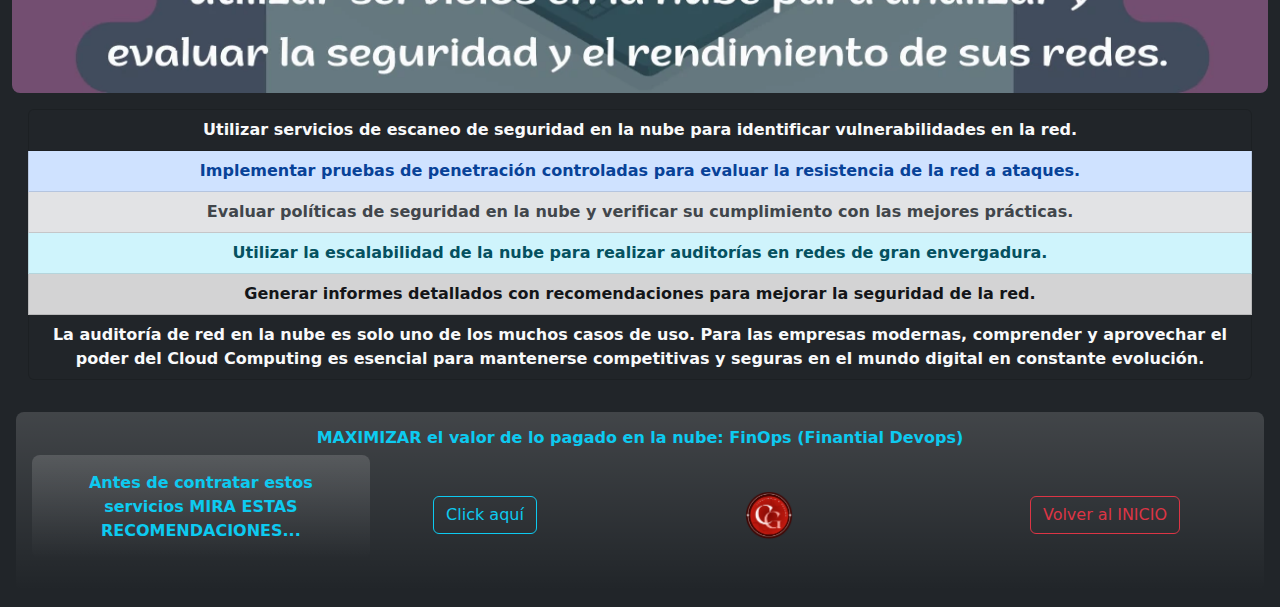
==== commit 21da637c: "purifyCSS" ====
--- a/pages/cloud.html
+++ b/pages/cloud.html
@@ -5,7 +5,7 @@
     <meta charset="UTF-8">
     <meta name="viewport" content="width=device-width, initial-scale=1.0">
     <title>Cloud Computing</title>
-    <link rel="stylesheet" href="../css/bootstrap.min.css">
+    <link rel="stylesheet" href="../css/styles.pure.css">
 </head>
 
 <body class="mb-2 bg-dark">
--- a/css/styles.pure.css
+++ b/css/styles.pure.css
@@ -0,0 +1,6 @@
+@charset "UTF-8";/*!
+ * Bootstrap  v5.2.3 (https://getbootstrap.com/)
+ * Copyright 2011-2022 The Bootstrap Authors
+ * Copyright 2011-2022 Twitter, Inc.
+ * Licensed under MIT (https://github.com/twbs/bootstrap/blob/main/LICENSE)
+ */:root{--bs-blue:#0d6efd;--bs-indigo:#6610f2;--bs-purple:#6f42c1;--bs-pink:#d63384;--bs-red:#dc3545;--bs-orange:#fd7e14;--bs-yellow:#ffc107;--bs-green:#198754;--bs-teal:#20c997;--bs-cyan:#0dcaf0;--bs-black:#000;--bs-white:#fff;--bs-gray:#6c757d;--bs-gray-dark:#343a40;--bs-gray-100:#f8f9fa;--bs-gray-200:#e9ecef;--bs-gray-300:#dee2e6;--bs-gray-400:#ced4da;--bs-gray-500:#adb5bd;--bs-gray-600:#6c757d;--bs-gray-700:#495057;--bs-gray-800:#343a40;--bs-gray-900:#212529;--bs-primary:#0d6efd;--bs-secondary:#6c757d;--bs-success:#198754;--bs-info:#0dcaf0;--bs-warning:#ffc107;--bs-danger:#dc3545;--bs-light:#f8f9fa;--bs-dark:#212529;--bs-primary-rgb:13,110,253;--bs-secondary-rgb:108,117,125;--bs-success-rgb:25,135,84;--bs-info-rgb:13,202,240;--bs-warning-rgb:255,193,7;--bs-danger-rgb:220,53,69;--bs-light-rgb:248,249,250;--bs-dark-rgb:33,37,41;--bs-white-rgb:255,255,255;--bs-black-rgb:0,0,0;--bs-body-color-rgb:33,37,41;--bs-body-bg-rgb:255,255,255;--bs-font-sans-serif:system-ui,-apple-system,"Segoe UI",Roboto,"Helvetica Neue","Noto Sans","Liberation Sans",Arial,sans-serif,"Apple Color Emoji","Segoe UI Emoji","Segoe UI Symbol","Noto Color Emoji";--bs-font-monospace:SFMono-Regular,Menlo,Monaco,Consolas,"Liberation Mono","Courier New",monospace;--bs-gradient:linear-gradient(180deg, rgba(255, 255, 255, 0.15), rgba(255, 255, 255, 0));--bs-body-font-family:var(--bs-font-sans-serif);--bs-body-font-size:1rem;--bs-body-font-weight:400;--bs-body-line-height:1.5;--bs-body-color:#212529;--bs-body-bg:#fff;--bs-border-width:1px;--bs-border-style:solid;--bs-border-color:#dee2e6;--bs-border-color-translucent:rgba(0, 0, 0, 0.175);--bs-border-radius:0.375rem;--bs-border-radius-sm:0.25rem;--bs-border-radius-lg:0.5rem;--bs-border-radius-xl:1rem;--bs-border-radius-2xl:2rem;--bs-border-radius-pill:50rem;--bs-link-color:#0d6efd;--bs-link-hover-color:#0a58ca;--bs-code-color:#d63384;--bs-highlight-bg:#fff3cd}*,::after,::before{box-sizing:border-box}@media (prefers-reduced-motion:no-preference){:root{scroll-behavior:smooth}}body{margin:0;font-family:var(--bs-body-font-family);font-size:var(--bs-body-font-size);font-weight:var(--bs-body-font-weight);line-height:var(--bs-body-line-height);color:var(--bs-body-color);text-align:var(--bs-body-text-align);background-color:var(--bs-body-bg);-webkit-text-size-adjust:100%;-webkit-tap-highlight-color:transparent}.h1,.h2,.h3,.h4,.h5,.h6,h1,h2,h3,h4,h5,h6{margin-top:0;margin-bottom:.5rem;font-weight:500;line-height:1.2}.h1,h1{font-size:calc(1.375rem + 1.5vw)}@media (min-width:1200px){.h1,h1{font-size:2.5rem}}.h2,h2{font-size:calc(1.325rem + .9vw)}@media (min-width:1200px){.h2,h2{font-size:2rem}}.h3,h3{font-size:calc(1.3rem + .6vw)}@media (min-width:1200px){.h3,h3{font-size:1.75rem}}.h4,h4{font-size:calc(1.275rem + .3vw)}@media (min-width:1200px){.h4,h4{font-size:1.5rem}}.h5,h5{font-size:1.25rem}.h6,h6{font-size:1rem}p{margin-top:0;margin-bottom:1rem}ol,ul{padding-left:2rem}ol,ul{margin-top:0;margin-bottom:1rem}ol ol,ol ul,ul ol,ul ul{margin-bottom:0}dd{margin-bottom:.5rem;margin-left:0}b{font-weight:bolder}a{color:var(--bs-link-color);text-decoration:underline}a:hover{color:var(--bs-link-hover-color)}a:not([href]):not([class]),a:not([href]):not([class]):hover{color:inherit;text-decoration:none}img{vertical-align:middle}caption{padding-top:.5rem;padding-bottom:.5rem;color:#6c757d;text-align:left}label{display:inline-block}button{border-radius:0}button:focus:not(:focus-visible){outline:0}button{margin:0;font-family:inherit;font-size:inherit;line-height:inherit}button{text-transform:none}[role=button]{cursor:pointer}[list]:not([type=date]):not([type=datetime-local]):not([type=month]):not([type=week]):not([type=time])::-webkit-calendar-picker-indicator{display:none!important}[type=button],[type=reset],[type=submit],button{-webkit-appearance:button}[type=button]:not(:disabled),[type=reset]:not(:disabled),[type=submit]:not(:disabled),button:not(:disabled){cursor:pointer}::-moz-focus-inner{padding:0;border-style:none}::-webkit-datetime-edit-day-field,::-webkit-datetime-edit-fields-wrapper,::-webkit-datetime-edit-hour-field,::-webkit-datetime-edit-minute,::-webkit-datetime-edit-month-field,::-webkit-datetime-edit-text,::-webkit-datetime-edit-year-field{padding:0}::-webkit-inner-spin-button{height:auto}[type=search]{outline-offset:-2px;-webkit-appearance:textfield}::-webkit-search-decoration{-webkit-appearance:none}::-webkit-color-swatch-wrapper{padding:0}::-webkit-file-upload-button{font:inherit;-webkit-appearance:button}::file-selector-button{font:inherit;-webkit-appearance:button}[hidden]{display:none!important}.list-unstyled{padding-left:0;list-style:none}.img-fluid{max-width:100%;height:auto}.container,.container-fluid,.container-lg,.container-sm,.container-xxl{--bs-gutter-x:1.5rem;--bs-gutter-y:0;width:100%;padding-right:calc(var(--bs-gutter-x) * .5);padding-left:calc(var(--bs-gutter-x) * .5);margin-right:auto;margin-left:auto}@media (min-width:576px){.container,.container-sm{max-width:540px}}@media (min-width:768px){.container,.container-sm{max-width:720px}}@media (min-width:992px){.container,.container-lg,.container-sm{max-width:960px}}@media (min-width:1200px){.container,.container-lg,.container-sm{max-width:1140px}}@media (min-width:1400px){.container,.container-lg,.container-sm,.container-xxl{max-width:1320px}}.row{--bs-gutter-x:1.5rem;--bs-gutter-y:0;display:flex;flex-wrap:wrap;margin-top:calc(-1 * var(--bs-gutter-y));margin-right:calc(-.5 * var(--bs-gutter-x));margin-left:calc(-.5 * var(--bs-gutter-x))}.row>*{flex-shrink:0;width:100%;max-width:100%;padding-right:calc(var(--bs-gutter-x) * .5);padding-left:calc(var(--bs-gutter-x) * .5);margin-top:var(--bs-gutter-y)}.col{flex:1 0 0%}.col-auto{flex:0 0 auto;width:auto}.col-1{flex:0 0 auto;width:8.33333333%}.col-2{flex:0 0 auto;width:16.66666667%}.col-3{flex:0 0 auto;width:25%}.col-4{flex:0 0 auto;width:33.33333333%}.col-5{flex:0 0 auto;width:41.66666667%}.col-6{flex:0 0 auto;width:50%}.col-7{flex:0 0 auto;width:58.33333333%}.col-8{flex:0 0 auto;width:66.66666667%}.col-9{flex:0 0 auto;width:75%}.col-10{flex:0 0 auto;width:83.33333333%}.col-11{flex:0 0 auto;width:91.66666667%}.col-12{flex:0 0 auto;width:100%}.g-0{--bs-gutter-x:0}.g-0{--bs-gutter-y:0}.g-1{--bs-gutter-x:0.25rem}.g-1{--bs-gutter-y:0.25rem}.g-2{--bs-gutter-x:0.5rem}.g-2{--bs-gutter-y:0.5rem}.g-3{--bs-gutter-x:1rem}.g-3{--bs-gutter-y:1rem}.g-4{--bs-gutter-x:1.5rem}.g-4{--bs-gutter-y:1.5rem}.g-5{--bs-gutter-x:3rem}.g-5{--bs-gutter-y:3rem}@media (min-width:576px){.col-sm{flex:1 0 0%}.col-sm-auto{flex:0 0 auto;width:auto}.col-sm-1{flex:0 0 auto;width:8.33333333%}.col-sm-2{flex:0 0 auto;width:16.66666667%}.col-sm-3{flex:0 0 auto;width:25%}.col-sm-4{flex:0 0 auto;width:33.33333333%}.col-sm-5{flex:0 0 auto;width:41.66666667%}.col-sm-6{flex:0 0 auto;width:50%}.col-sm-7{flex:0 0 auto;width:58.33333333%}.col-sm-8{flex:0 0 auto;width:66.66666667%}.col-sm-9{flex:0 0 auto;width:75%}.col-sm-10{flex:0 0 auto;width:83.33333333%}.col-sm-11{flex:0 0 auto;width:91.66666667%}.col-sm-12{flex:0 0 auto;width:100%}.g-sm-0{--bs-gutter-x:0}.g-sm-0{--bs-gutter-y:0}.g-sm-1{--bs-gutter-x:0.25rem}.g-sm-1{--bs-gutter-y:0.25rem}.g-sm-2{--bs-gutter-x:0.5rem}.g-sm-2{--bs-gutter-y:0.5rem}.g-sm-3{--bs-gutter-x:1rem}.g-sm-3{--bs-gutter-y:1rem}.g-sm-4{--bs-gutter-x:1.5rem}.g-sm-4{--bs-gutter-y:1.5rem}.g-sm-5{--bs-gutter-x:3rem}.g-sm-5{--bs-gutter-y:3rem}}@media (min-width:992px){.col-lg{flex:1 0 0%}.col-lg-auto{flex:0 0 auto;width:auto}.col-lg-1{flex:0 0 auto;width:8.33333333%}.col-lg-2{flex:0 0 auto;width:16.66666667%}.col-lg-3{flex:0 0 auto;width:25%}.col-lg-4{flex:0 0 auto;width:33.33333333%}.col-lg-5{flex:0 0 auto;width:41.66666667%}.col-lg-6{flex:0 0 auto;width:50%}.col-lg-7{flex:0 0 auto;width:58.33333333%}.col-lg-8{flex:0 0 auto;width:66.66666667%}.col-lg-9{flex:0 0 auto;width:75%}.col-lg-10{flex:0 0 auto;width:83.33333333%}.col-lg-11{flex:0 0 auto;width:91.66666667%}.col-lg-12{flex:0 0 auto;width:100%}.g-lg-0{--bs-gutter-x:0}.g-lg-0{--bs-gutter-y:0}.g-lg-1{--bs-gutter-x:0.25rem}.g-lg-1{--bs-gutter-y:0.25rem}.g-lg-2{--bs-gutter-x:0.5rem}.g-lg-2{--bs-gutter-y:0.5rem}.g-lg-3{--bs-gutter-x:1rem}.g-lg-3{--bs-gutter-y:1rem}.g-lg-4{--bs-gutter-x:1.5rem}.g-lg-4{--bs-gutter-y:1.5rem}.g-lg-5{--bs-gutter-x:3rem}.g-lg-5{--bs-gutter-y:3rem}}@media (min-width:1400px){.col-xxl{flex:1 0 0%}.col-xxl-auto{flex:0 0 auto;width:auto}.col-xxl-1{flex:0 0 auto;width:8.33333333%}.col-xxl-2{flex:0 0 auto;width:16.66666667%}.col-xxl-3{flex:0 0 auto;width:25%}.col-xxl-4{flex:0 0 auto;width:33.33333333%}.col-xxl-5{flex:0 0 auto;width:41.66666667%}.col-xxl-6{flex:0 0 auto;width:50%}.col-xxl-7{flex:0 0 auto;width:58.33333333%}.col-xxl-8{flex:0 0 auto;width:66.66666667%}.col-xxl-9{flex:0 0 auto;width:75%}.col-xxl-10{flex:0 0 auto;width:83.33333333%}.col-xxl-11{flex:0 0 auto;width:91.66666667%}.col-xxl-12{flex:0 0 auto;width:100%}.g-xxl-0{--bs-gutter-x:0}.g-xxl-0{--bs-gutter-y:0}.g-xxl-1{--bs-gutter-x:0.25rem}.g-xxl-1{--bs-gutter-y:0.25rem}.g-xxl-2{--bs-gutter-x:0.5rem}.g-xxl-2{--bs-gutter-y:0.5rem}.g-xxl-3{--bs-gutter-x:1rem}.g-xxl-3{--bs-gutter-y:1rem}.g-xxl-4{--bs-gutter-x:1.5rem}.g-xxl-4{--bs-gutter-y:1.5rem}.g-xxl-5{--bs-gutter-x:3rem}.g-xxl-5{--bs-gutter-y:3rem}}.caption-top{caption-side:top}.btn{--bs-btn-padding-x:0.75rem;--bs-btn-padding-y:0.375rem;--bs-btn-font-size:1rem;--bs-btn-font-weight:400;--bs-btn-line-height:1.5;--bs-btn-color:#212529;--bs-btn-bg:transparent;--bs-btn-border-width:1px;--bs-btn-border-color:transparent;--bs-btn-border-radius:0.375rem;--bs-btn-hover-border-color:transparent;--bs-btn-box-shadow:inset 0 1px 0 rgba(255, 255, 255, 0.15),0 1px 1px rgba(0, 0, 0, 0.075);--bs-btn-disabled-opacity:0.65;--bs-btn-focus-box-shadow:0 0 0 0.25rem rgba(var(--bs-btn-focus-shadow-rgb), .5);display:inline-block;padding:var(--bs-btn-padding-y) var(--bs-btn-padding-x);font-family:var(--bs-btn-font-family);font-size:var(--bs-btn-font-size);font-weight:var(--bs-btn-font-weight);line-height:var(--bs-btn-line-height);color:var(--bs-btn-color);text-align:center;text-decoration:none;vertical-align:middle;cursor:pointer;-webkit-user-select:none;-moz-user-select:none;user-select:none;border:var(--bs-btn-border-width) solid var(--bs-btn-border-color);border-radius:var(--bs-btn-border-radius);background-color:var(--bs-btn-bg);transition:color .15s ease-in-out,background-color .15s ease-in-out,border-color .15s ease-in-out,box-shadow .15s ease-in-out}@media (prefers-reduced-motion:reduce){.btn{transition:none}}.btn:hover{color:var(--bs-btn-hover-color);background-color:var(--bs-btn-hover-bg);border-color:var(--bs-btn-hover-border-color)}.btn:focus-visible{color:var(--bs-btn-hover-color);background-color:var(--bs-btn-hover-bg);border-color:var(--bs-btn-hover-border-color);outline:0;box-shadow:var(--bs-btn-focus-box-shadow)}.btn.active,.btn:first-child:active,:not(.btn-check)+.btn:active{color:var(--bs-btn-active-color);background-color:var(--bs-btn-active-bg);border-color:var(--bs-btn-active-border-color)}.btn.active:focus-visible,.btn:first-child:active:focus-visible,:not(.btn-check)+.btn:active:focus-visible{box-shadow:var(--bs-btn-focus-box-shadow)}.btn:disabled{color:var(--bs-btn-disabled-color);pointer-events:none;background-color:var(--bs-btn-disabled-bg);border-color:var(--bs-btn-disabled-border-color);opacity:var(--bs-btn-disabled-opacity)}.btn-primary{--bs-btn-color:#fff;--bs-btn-bg:#0d6efd;--bs-btn-border-color:#0d6efd;--bs-btn-hover-color:#fff;--bs-btn-hover-bg:#0b5ed7;--bs-btn-hover-border-color:#0a58ca;--bs-btn-focus-shadow-rgb:49,132,253;--bs-btn-active-color:#fff;--bs-btn-active-bg:#0a58ca;--bs-btn-active-border-color:#0a53be;--bs-btn-active-shadow:inset 0 3px 5px rgba(0, 0, 0, 0.125);--bs-btn-disabled-color:#fff;--bs-btn-disabled-bg:#0d6efd;--bs-btn-disabled-border-color:#0d6efd}.btn-secondary{--bs-btn-color:#fff;--bs-btn-bg:#6c757d;--bs-btn-border-color:#6c757d;--bs-btn-hover-color:#fff;--bs-btn-hover-bg:#5c636a;--bs-btn-hover-border-color:#565e64;--bs-btn-focus-shadow-rgb:130,138,145;--bs-btn-active-color:#fff;--bs-btn-active-bg:#565e64;--bs-btn-active-border-color:#51585e;--bs-btn-active-shadow:inset 0 3px 5px rgba(0, 0, 0, 0.125);--bs-btn-disabled-color:#fff;--bs-btn-disabled-bg:#6c757d;--bs-btn-disabled-border-color:#6c757d}.btn-success{--bs-btn-color:#fff;--bs-btn-bg:#198754;--bs-btn-border-color:#198754;--bs-btn-hover-color:#fff;--bs-btn-hover-bg:#157347;--bs-btn-hover-border-color:#146c43;--bs-btn-focus-shadow-rgb:60,153,110;--bs-btn-active-color:#fff;--bs-btn-active-bg:#146c43;--bs-btn-active-border-color:#13653f;--bs-btn-active-shadow:inset 0 3px 5px rgba(0, 0, 0, 0.125);--bs-btn-disabled-color:#fff;--bs-btn-disabled-bg:#198754;--bs-btn-disabled-border-color:#198754}.btn-info{--bs-btn-color:#000;--bs-btn-bg:#0dcaf0;--bs-btn-border-color:#0dcaf0;--bs-btn-hover-color:#000;--bs-btn-hover-bg:#31d2f2;--bs-btn-hover-border-color:#25cff2;--bs-btn-focus-shadow-rgb:11,172,204;--bs-btn-active-color:#000;--bs-btn-active-bg:#3dd5f3;--bs-btn-active-border-color:#25cff2;--bs-btn-active-shadow:inset 0 3px 5px rgba(0, 0, 0, 0.125);--bs-btn-disabled-color:#000;--bs-btn-disabled-bg:#0dcaf0;--bs-btn-disabled-border-color:#0dcaf0}.btn-warning{--bs-btn-color:#000;--bs-btn-bg:#ffc107;--bs-btn-border-color:#ffc107;--bs-btn-hover-color:#000;--bs-btn-hover-bg:#ffca2c;--bs-btn-hover-border-color:#ffc720;--bs-btn-focus-shadow-rgb:217,164,6;--bs-btn-active-color:#000;--bs-btn-active-bg:#ffcd39;--bs-btn-active-border-color:#ffc720;--bs-btn-active-shadow:inset 0 3px 5px rgba(0, 0, 0, 0.125);--bs-btn-disabled-color:#000;--bs-btn-disabled-bg:#ffc107;--bs-btn-disabled-border-color:#ffc107}.btn-danger{--bs-btn-color:#fff;--bs-btn-bg:#dc3545;--bs-btn-border-color:#dc3545;--bs-btn-hover-color:#fff;--bs-btn-hover-bg:#bb2d3b;--bs-btn-hover-border-color:#b02a37;--bs-btn-focus-shadow-rgb:225,83,97;--bs-btn-active-color:#fff;--bs-btn-active-bg:#b02a37;--bs-btn-active-border-color:#a52834;--bs-btn-active-shadow:inset 0 3px 5px rgba(0, 0, 0, 0.125);--bs-btn-disabled-color:#fff;--bs-btn-disabled-bg:#dc3545;--bs-btn-disabled-border-color:#dc3545}.btn-light{--bs-btn-color:#000;--bs-btn-bg:#f8f9fa;--bs-btn-border-color:#f8f9fa;--bs-btn-hover-color:#000;--bs-btn-hover-bg:#d3d4d5;--bs-btn-hover-border-color:#c6c7c8;--bs-btn-focus-shadow-rgb:211,212,213;--bs-btn-active-color:#000;--bs-btn-active-bg:#c6c7c8;--bs-btn-active-border-color:#babbbc;--bs-btn-active-shadow:inset 0 3px 5px rgba(0, 0, 0, 0.125);--bs-btn-disabled-color:#000;--bs-btn-disabled-bg:#f8f9fa;--bs-btn-disabled-border-color:#f8f9fa}.btn-dark{--bs-btn-color:#fff;--bs-btn-bg:#212529;--bs-btn-border-color:#212529;--bs-btn-hover-color:#fff;--bs-btn-hover-bg:#424649;--bs-btn-hover-border-color:#373b3e;--bs-btn-focus-shadow-rgb:66,70,73;--bs-btn-active-color:#fff;--bs-btn-active-bg:#4d5154;--bs-btn-active-border-color:#373b3e;--bs-btn-active-shadow:inset 0 3px 5px rgba(0, 0, 0, 0.125);--bs-btn-disabled-color:#fff;--bs-btn-disabled-bg:#212529;--bs-btn-disabled-border-color:#212529}.btn-outline-primary{--bs-btn-color:#0d6efd;--bs-btn-border-color:#0d6efd;--bs-btn-hover-color:#fff;--bs-btn-hover-bg:#0d6efd;--bs-btn-hover-border-color:#0d6efd;--bs-btn-focus-shadow-rgb:13,110,253;--bs-btn-active-color:#fff;--bs-btn-active-bg:#0d6efd;--bs-btn-active-border-color:#0d6efd;--bs-btn-active-shadow:inset 0 3px 5px rgba(0, 0, 0, 0.125);--bs-btn-disabled-color:#0d6efd;--bs-btn-disabled-bg:transparent;--bs-btn-disabled-border-color:#0d6efd;--bs-gradient:none}.btn-outline-secondary{--bs-btn-color:#6c757d;--bs-btn-border-color:#6c757d;--bs-btn-hover-color:#fff;--bs-btn-hover-bg:#6c757d;--bs-btn-hover-border-color:#6c757d;--bs-btn-focus-shadow-rgb:108,117,125;--bs-btn-active-color:#fff;--bs-btn-active-bg:#6c757d;--bs-btn-active-border-color:#6c757d;--bs-btn-active-shadow:inset 0 3px 5px rgba(0, 0, 0, 0.125);--bs-btn-disabled-color:#6c757d;--bs-btn-disabled-bg:transparent;--bs-btn-disabled-border-color:#6c757d;--bs-gradient:none}.btn-outline-success{--bs-btn-color:#198754;--bs-btn-border-color:#198754;--bs-btn-hover-color:#fff;--bs-btn-hover-bg:#198754;--bs-btn-hover-border-color:#198754;--bs-btn-focus-shadow-rgb:25,135,84;--bs-btn-active-color:#fff;--bs-btn-active-bg:#198754;--bs-btn-active-border-color:#198754;--bs-btn-active-shadow:inset 0 3px 5px rgba(0, 0, 0, 0.125);--bs-btn-disabled-color:#198754;--bs-btn-disabled-bg:transparent;--bs-btn-disabled-border-color:#198754;--bs-gradient:none}.btn-outline-info{--bs-btn-color:#0dcaf0;--bs-btn-border-color:#0dcaf0;--bs-btn-hover-color:#000;--bs-btn-hover-bg:#0dcaf0;--bs-btn-hover-border-color:#0dcaf0;--bs-btn-focus-shadow-rgb:13,202,240;--bs-btn-active-color:#000;--bs-btn-active-bg:#0dcaf0;--bs-btn-active-border-color:#0dcaf0;--bs-btn-active-shadow:inset 0 3px 5px rgba(0, 0, 0, 0.125);--bs-btn-disabled-color:#0dcaf0;--bs-btn-disabled-bg:transparent;--bs-btn-disabled-border-color:#0dcaf0;--bs-gradient:none}.btn-outline-warning{--bs-btn-color:#ffc107;--bs-btn-border-color:#ffc107;--bs-btn-hover-color:#000;--bs-btn-hover-bg:#ffc107;--bs-btn-hover-border-color:#ffc107;--bs-btn-focus-shadow-rgb:255,193,7;--bs-btn-active-color:#000;--bs-btn-active-bg:#ffc107;--bs-btn-active-border-color:#ffc107;--bs-btn-active-shadow:inset 0 3px 5px rgba(0, 0, 0, 0.125);--bs-btn-disabled-color:#ffc107;--bs-btn-disabled-bg:transparent;--bs-btn-disabled-border-color:#ffc107;--bs-gradient:none}.btn-outline-danger{--bs-btn-color:#dc3545;--bs-btn-border-color:#dc3545;--bs-btn-hover-color:#fff;--bs-btn-hover-bg:#dc3545;--bs-btn-hover-border-color:#dc3545;--bs-btn-focus-shadow-rgb:220,53,69;--bs-btn-active-color:#fff;--bs-btn-active-bg:#dc3545;--bs-btn-active-border-color:#dc3545;--bs-btn-active-shadow:inset 0 3px 5px rgba(0, 0, 0, 0.125);--bs-btn-disabled-color:#dc3545;--bs-btn-disabled-bg:transparent;--bs-btn-disabled-border-color:#dc3545;--bs-gradient:none}.btn-outline-light{--bs-btn-color:#f8f9fa;--bs-btn-border-color:#f8f9fa;--bs-btn-hover-color:#000;--bs-btn-hover-bg:#f8f9fa;--bs-btn-hover-border-color:#f8f9fa;--bs-btn-focus-shadow-rgb:248,249,250;--bs-btn-active-color:#000;--bs-btn-active-bg:#f8f9fa;--bs-btn-active-border-color:#f8f9fa;--bs-btn-active-shadow:inset 0 3px 5px rgba(0, 0, 0, 0.125);--bs-btn-disabled-color:#f8f9fa;--bs-btn-disabled-bg:transparent;--bs-btn-disabled-border-color:#f8f9fa;--bs-gradient:none}.btn-outline-dark{--bs-btn-color:#212529;--bs-btn-border-color:#212529;--bs-btn-hover-color:#fff;--bs-btn-hover-bg:#212529;--bs-btn-hover-border-color:#212529;--bs-btn-focus-shadow-rgb:33,37,41;--bs-btn-active-color:#fff;--bs-btn-active-bg:#212529;--bs-btn-active-border-color:#212529;--bs-btn-active-shadow:inset 0 3px 5px rgba(0, 0, 0, 0.125);--bs-btn-disabled-color:#212529;--bs-btn-disabled-bg:transparent;--bs-btn-disabled-border-color:#212529;--bs-gradient:none}.btn-link{--bs-btn-font-weight:400;--bs-btn-color:var(--bs-link-color);--bs-btn-bg:transparent;--bs-btn-border-color:transparent;--bs-btn-hover-color:var(--bs-link-hover-color);--bs-btn-hover-border-color:transparent;--bs-btn-active-color:var(--bs-link-hover-color);--bs-btn-active-border-color:transparent;--bs-btn-disabled-color:#6c757d;--bs-btn-disabled-border-color:transparent;--bs-btn-box-shadow:none;--bs-btn-focus-shadow-rgb:49,132,253;text-decoration:underline}.btn-link:focus-visible{color:var(--bs-btn-color)}.btn-link:hover{color:var(--bs-btn-hover-color)}.btn-group-lg>.btn,.btn-lg{--bs-btn-padding-y:0.5rem;--bs-btn-padding-x:1rem;--bs-btn-font-size:1.25rem;--bs-btn-border-radius:0.5rem}.btn-group-sm>.btn,.btn-sm{--bs-btn-padding-y:0.25rem;--bs-btn-padding-x:0.5rem;--bs-btn-font-size:0.875rem;--bs-btn-border-radius:0.25rem}.collapse:not(.show){display:none}.btn-group{position:relative;display:inline-flex;vertical-align:middle}.btn-group>.btn{position:relative;flex:1 1 auto}.btn-group>.btn.active,.btn-group>.btn:active,.btn-group>.btn:focus,.btn-group>.btn:hover{z-index:1}.btn-group{border-radius:.375rem}.btn-group>.btn-group:not(:first-child),.btn-group>:not(.btn-check:first-child)+.btn{margin-left:-1px}.btn-group>.btn-group:not(:last-child)>.btn,.btn-group>.btn:not(:last-child):not(.dropdown-toggle){border-top-right-radius:0;border-bottom-right-radius:0}.btn-group>.btn-group:not(:first-child)>.btn,.btn-group>.btn:nth-child(n+3),.btn-group>:not(.btn-check)+.btn{border-top-left-radius:0;border-bottom-left-radius:0}.nav{--bs-nav-link-padding-x:1rem;--bs-nav-link-padding-y:0.5rem;--bs-nav-link-color:var(--bs-link-color);--bs-nav-link-hover-color:var(--bs-link-hover-color);--bs-nav-link-disabled-color:#6c757d;display:flex;flex-wrap:wrap;padding-left:0;margin-bottom:0;list-style:none}.nav-link{display:block;padding:var(--bs-nav-link-padding-y) var(--bs-nav-link-padding-x);font-size:var(--bs-nav-link-font-size);font-weight:var(--bs-nav-link-font-weight);color:var(--bs-nav-link-color);text-decoration:none;transition:color .15s ease-in-out,background-color .15s ease-in-out,border-color .15s ease-in-out}@media (prefers-reduced-motion:reduce){.nav-link{transition:none}}.nav-link:focus,.nav-link:hover{color:var(--bs-nav-link-hover-color)}.navbar{--bs-navbar-padding-x:0;--bs-navbar-padding-y:0.5rem;--bs-navbar-color:rgba(0, 0, 0, 0.55);--bs-navbar-hover-color:rgba(0, 0, 0, 0.7);--bs-navbar-disabled-color:rgba(0, 0, 0, 0.3);--bs-navbar-active-color:rgba(0, 0, 0, 0.9);--bs-navbar-brand-padding-y:0.3125rem;--bs-navbar-brand-margin-end:1rem;--bs-navbar-brand-font-size:1.25rem;--bs-navbar-brand-color:rgba(0, 0, 0, 0.9);--bs-navbar-brand-hover-color:rgba(0, 0, 0, 0.9);--bs-navbar-nav-link-padding-x:0.5rem;--bs-navbar-toggler-padding-y:0.25rem;--bs-navbar-toggler-padding-x:0.75rem;--bs-navbar-toggler-font-size:1.25rem;--bs-navbar-toggler-icon-bg:url("data:image/svg+xml,%3csvg xmlns='http://www.w3.org/2000/svg' viewBox='0 0 30 30'%3e%3cpath stroke='rgba%280, 0, 0, 0.55%29' stroke-linecap='round' stroke-miterlimit='10' stroke-width='2' d='M4 7h22M4 15h22M4 23h22'/%3e%3c/svg%3e");--bs-navbar-toggler-border-color:rgba(0, 0, 0, 0.1);--bs-navbar-toggler-border-radius:0.375rem;--bs-navbar-toggler-focus-width:0.25rem;--bs-navbar-toggler-transition:box-shadow 0.15s ease-in-out;position:relative;display:flex;flex-wrap:wrap;align-items:center;justify-content:space-between;padding:var(--bs-navbar-padding-y) var(--bs-navbar-padding-x)}.navbar>.container,.navbar>.container-fluid,.navbar>.container-lg,.navbar>.container-sm,.navbar>.container-xxl{display:flex;flex-wrap:inherit;align-items:center;justify-content:space-between}.navbar-brand{padding-top:var(--bs-navbar-brand-padding-y);padding-bottom:var(--bs-navbar-brand-padding-y);margin-right:var(--bs-navbar-brand-margin-end);font-size:var(--bs-navbar-brand-font-size);color:var(--bs-navbar-brand-color);text-decoration:none;white-space:nowrap}.navbar-brand:focus,.navbar-brand:hover{color:var(--bs-navbar-brand-hover-color)}.navbar-nav{--bs-nav-link-padding-x:0;--bs-nav-link-padding-y:0.5rem;--bs-nav-link-color:var(--bs-navbar-color);--bs-nav-link-hover-color:var(--bs-navbar-hover-color);--bs-nav-link-disabled-color:var(--bs-navbar-disabled-color);display:flex;flex-direction:column;padding-left:0;margin-bottom:0;list-style:none}.navbar-nav .nav-link.active{color:var(--bs-navbar-active-color)}.navbar-text{padding-top:.5rem;padding-bottom:.5rem;color:var(--bs-navbar-color)}.navbar-text a,.navbar-text a:focus,.navbar-text a:hover{color:var(--bs-navbar-active-color)}.navbar-collapse{flex-basis:100%;flex-grow:1;align-items:center}.navbar-toggler{padding:var(--bs-navbar-toggler-padding-y) var(--bs-navbar-toggler-padding-x);font-size:var(--bs-navbar-toggler-font-size);line-height:1;color:var(--bs-navbar-color);background-color:transparent;border:var(--bs-border-width) solid var(--bs-navbar-toggler-border-color);border-radius:var(--bs-navbar-toggler-border-radius);transition:var(--bs-navbar-toggler-transition)}@media (prefers-reduced-motion:reduce){.navbar-toggler{transition:none}}.navbar-toggler:hover{text-decoration:none}.navbar-toggler:focus{text-decoration:none;outline:0;box-shadow:0 0 0 var(--bs-navbar-toggler-focus-width)}.navbar-toggler-icon{display:inline-block;width:1.5em;height:1.5em;vertical-align:middle;background-image:var(--bs-navbar-toggler-icon-bg);background-repeat:no-repeat;background-position:center;background-size:100%}.navbar-dark{--bs-navbar-color:rgba(255, 255, 255, 0.55);--bs-navbar-hover-color:rgba(255, 255, 255, 0.75);--bs-navbar-disabled-color:rgba(255, 255, 255, 0.25);--bs-navbar-active-color:#fff;--bs-navbar-brand-color:#fff;--bs-navbar-brand-hover-color:#fff;--bs-navbar-toggler-border-color:rgba(255, 255, 255, 0.1);--bs-navbar-toggler-icon-bg:url("data:image/svg+xml,%3csvg xmlns='http://www.w3.org/2000/svg' viewBox='0 0 30 30'%3e%3cpath stroke='rgba%28255, 255, 255, 0.55%29' stroke-linecap='round' stroke-miterlimit='10' stroke-width='2' d='M4 7h22M4 15h22M4 23h22'/%3e%3c/svg%3e")}.card{--bs-card-spacer-y:1rem;--bs-card-spacer-x:1rem;--bs-card-title-spacer-y:0.5rem;--bs-card-border-width:1px;--bs-card-border-color:var(--bs-border-color-translucent);--bs-card-border-radius:0.375rem;--bs-card-inner-border-radius:calc(0.375rem - 1px);--bs-card-cap-padding-y:0.5rem;--bs-card-cap-padding-x:1rem;--bs-card-cap-bg:rgba(0, 0, 0, 0.03);--bs-card-bg:#fff;--bs-card-img-overlay-padding:1rem;--bs-card-group-margin:0.75rem;position:relative;display:flex;flex-direction:column;min-width:0;height:var(--bs-card-height);word-wrap:break-word;background-color:var(--bs-card-bg);background-clip:border-box;border:var(--bs-card-border-width) solid var(--bs-card-border-color);border-radius:var(--bs-card-border-radius)}.card>.list-group{border-top:inherit;border-bottom:inherit}.card>.list-group:first-child{border-top-width:0;border-top-left-radius:var(--bs-card-inner-border-radius);border-top-right-radius:var(--bs-card-inner-border-radius)}.card>.list-group:last-child{border-bottom-width:0;border-bottom-right-radius:var(--bs-card-inner-border-radius);border-bottom-left-radius:var(--bs-card-inner-border-radius)}.card>.list-group+.card-footer{border-top:0}.card-body{flex:1 1 auto;padding:var(--bs-card-spacer-y) var(--bs-card-spacer-x);color:var(--bs-card-color)}.card-title{margin-bottom:var(--bs-card-title-spacer-y)}.card-text:last-child{margin-bottom:0}.card-link+.card-link{margin-left:var(--bs-card-spacer-x)}.card-footer{padding:var(--bs-card-cap-padding-y) var(--bs-card-cap-padding-x);color:var(--bs-card-cap-color);background-color:var(--bs-card-cap-bg);border-top:var(--bs-card-border-width) solid var(--bs-card-border-color)}.card-footer:last-child{border-radius:0 0 var(--bs-card-inner-border-radius) var(--bs-card-inner-border-radius)}.card-img,.card-img-top{width:100%}.card-img,.card-img-top{border-top-left-radius:var(--bs-card-inner-border-radius);border-top-right-radius:var(--bs-card-inner-border-radius)}.card-img{border-bottom-right-radius:var(--bs-card-inner-border-radius);border-bottom-left-radius:var(--bs-card-inner-border-radius)}.card-group>.card{margin-bottom:var(--bs-card-group-margin)}@media (min-width:576px){.card-group{display:flex;flex-flow:row wrap}.card-group>.card{flex:1 0 0%;margin-bottom:0}.card-group>.card+.card{margin-left:0;border-left:0}.card-group>.card:not(:last-child){border-top-right-radius:0;border-bottom-right-radius:0}.card-group>.card:not(:last-child) .card-img-top{border-top-right-radius:0}.card-group>.card:not(:last-child) .card-footer{border-bottom-right-radius:0}.card-group>.card:not(:first-child){border-top-left-radius:0;border-bottom-left-radius:0}.card-group>.card:not(:first-child) .card-img-top{border-top-left-radius:0}.card-group>.card:not(:first-child) .card-footer{border-bottom-left-radius:0}}.page-link{position:relative;display:block;padding:var(--bs-pagination-padding-y) var(--bs-pagination-padding-x);font-size:var(--bs-pagination-font-size);color:var(--bs-pagination-color);text-decoration:none;background-color:var(--bs-pagination-bg);border:var(--bs-pagination-border-width) solid var(--bs-pagination-border-color);transition:color .15s ease-in-out,background-color .15s ease-in-out,border-color .15s ease-in-out,box-shadow .15s ease-in-out}@media (prefers-reduced-motion:reduce){.page-link{transition:none}}.page-link:hover{z-index:2;color:var(--bs-pagination-hover-color);background-color:var(--bs-pagination-hover-bg);border-color:var(--bs-pagination-hover-border-color)}.page-link:focus{z-index:3;color:var(--bs-pagination-focus-color);background-color:var(--bs-pagination-focus-bg);outline:0;box-shadow:var(--bs-pagination-focus-box-shadow)}.active>.page-link,.page-link.active{z-index:3;color:var(--bs-pagination-active-color);background-color:var(--bs-pagination-active-bg);border-color:var(--bs-pagination-active-border-color)}.page-item:not(:first-child) .page-link{margin-left:-1px}.page-item:first-child .page-link{border-top-left-radius:var(--bs-pagination-border-radius);border-bottom-left-radius:var(--bs-pagination-border-radius)}.page-item:last-child .page-link{border-top-right-radius:var(--bs-pagination-border-radius);border-bottom-right-radius:var(--bs-pagination-border-radius)}.badge{--bs-badge-padding-x:0.65em;--bs-badge-padding-y:0.35em;--bs-badge-font-size:0.75em;--bs-badge-font-weight:700;--bs-badge-color:#fff;--bs-badge-border-radius:0.375rem;display:inline-block;padding:var(--bs-badge-padding-y) var(--bs-badge-padding-x);font-size:var(--bs-badge-font-size);font-weight:var(--bs-badge-font-weight);line-height:1;color:var(--bs-badge-color);text-align:center;white-space:nowrap;vertical-align:baseline;border-radius:var(--bs-badge-border-radius)}.badge:empty{display:none}.btn .badge{position:relative;top:-1px}@keyframes progress-bar-stripes{0%{background-position-x:1rem}}.list-group{--bs-list-group-color:#212529;--bs-list-group-bg:#fff;--bs-list-group-border-color:rgba(0, 0, 0, 0.125);--bs-list-group-border-width:1px;--bs-list-group-border-radius:0.375rem;--bs-list-group-item-padding-x:1rem;--bs-list-group-item-padding-y:0.5rem;--bs-list-group-action-color:#495057;--bs-list-group-action-hover-color:#495057;--bs-list-group-action-hover-bg:#f8f9fa;--bs-list-group-action-active-color:#212529;--bs-list-group-action-active-bg:#e9ecef;--bs-list-group-disabled-color:#6c757d;--bs-list-group-disabled-bg:#fff;--bs-list-group-active-color:#fff;--bs-list-group-active-bg:#0d6efd;--bs-list-group-active-border-color:#0d6efd;display:flex;flex-direction:column;padding-left:0;margin-bottom:0;border-radius:var(--bs-list-group-border-radius)}.list-group-numbered{list-style-type:none;counter-reset:section}.list-group-numbered>.list-group-item::before{content:counters(section, ".") ". ";counter-increment:section}.list-group-item{position:relative;display:block;padding:var(--bs-list-group-item-padding-y) var(--bs-list-group-item-padding-x);color:var(--bs-list-group-color);text-decoration:none;background-color:var(--bs-list-group-bg);border:var(--bs-list-group-border-width) solid var(--bs-list-group-border-color)}.list-group-item:first-child{border-top-left-radius:inherit;border-top-right-radius:inherit}.list-group-item:last-child{border-bottom-right-radius:inherit;border-bottom-left-radius:inherit}.list-group-item:disabled{color:var(--bs-list-group-disabled-color);pointer-events:none;background-color:var(--bs-list-group-disabled-bg)}.list-group-item.active{z-index:2;color:var(--bs-list-group-active-color);background-color:var(--bs-list-group-active-bg);border-color:var(--bs-list-group-active-border-color)}.list-group-item+.list-group-item{border-top-width:0}.list-group-item+.list-group-item.active{margin-top:calc(-1 * var(--bs-list-group-border-width));border-top-width:var(--bs-list-group-border-width)}.list-group-item-primary{color:#084298;background-color:#cfe2ff}.list-group-item-secondary{color:#41464b;background-color:#e2e3e5}.list-group-item-success{color:#0f5132;background-color:#d1e7dd}.list-group-item-info{color:#055160;background-color:#cff4fc}.list-group-item-warning{color:#664d03;background-color:#fff3cd}.list-group-item-danger{color:#842029;background-color:#f8d7da}.list-group-item-light{color:#636464;background-color:#fefefe}.list-group-item-dark{color:#141619;background-color:#d3d3d4}.carousel{position:relative}.carousel-inner{position:relative;width:100%;overflow:hidden}.carousel-inner::after{display:block;clear:both;content:""}.carousel-item{position:relative;display:none;float:left;width:100%;margin-right:-100%;-webkit-backface-visibility:hidden;backface-visibility:hidden;transition:transform .6s ease-in-out}@media (prefers-reduced-motion:reduce){.carousel-item{transition:none}}.carousel-item-next,.carousel-item-prev,.carousel-item.active{display:block}.carousel-item-next:not(.carousel-item-start){transform:translateX(100%)}.active.carousel-item-start,.carousel-item-prev:not(.carousel-item-end){transform:translateX(-100%)}.carousel-control-next,.carousel-control-prev{position:absolute;top:0;bottom:0;z-index:1;display:flex;align-items:center;justify-content:center;width:15%;padding:0;color:#fff;text-align:center;background:0 0;border:0;opacity:.5;transition:opacity .15s ease}@media (prefers-reduced-motion:reduce){.carousel-control-next,.carousel-control-prev{transition:none}}.carousel-control-next:focus,.carousel-control-next:hover,.carousel-control-prev:focus,.carousel-control-prev:hover{color:#fff;text-decoration:none;outline:0;opacity:.9}.carousel-control-prev{left:0}.carousel-control-next{right:0}.carousel-control-next-icon,.carousel-control-prev-icon{display:inline-block;width:2rem;height:2rem;background-repeat:no-repeat;background-position:50%;background-size:100% 100%}.carousel-control-prev-icon{background-image:url("data:image/svg+xml,%3csvg xmlns='http://www.w3.org/2000/svg' viewBox='0 0 16 16' fill='%23fff'%3e%3cpath d='M11.354 1.646a.5.5 0 0 1 0 .708L5.707 8l5.647 5.646a.5.5 0 0 1-.708.708l-6-6a.5.5 0 0 1 0-.708l6-6a.5.5 0 0 1 .708 0z'/%3e%3c/svg%3e")}.carousel-control-next-icon{background-image:url("data:image/svg+xml,%3csvg xmlns='http://www.w3.org/2000/svg' viewBox='0 0 16 16' fill='%23fff'%3e%3cpath d='M4.646 1.646a.5.5 0 0 1 .708 0l6 6a.5.5 0 0 1 0 .708l-6 6a.5.5 0 0 1-.708-.708L10.293 8 4.646 2.354a.5.5 0 0 1 0-.708z'/%3e%3c/svg%3e")}.carousel-caption{position:absolute;right:15%;bottom:1.25rem;left:15%;padding-top:1.25rem;padding-bottom:1.25rem;color:#fff;text-align:center}.carousel-dark .carousel-control-next-icon,.carousel-dark .carousel-control-prev-icon{filter:invert(1) grayscale(100)}.carousel-dark .carousel-caption{color:#000}@keyframes spinner-border{to{transform:rotate(360deg)}}@keyframes spinner-grow{0%{transform:scale(0)}50%{opacity:1;transform:none}}@keyframes placeholder-glow{50%{opacity:.2}}@keyframes placeholder-wave{100%{-webkit-mask-position:-200% 0;mask-position:-200% 0}}.text-bg-primary{color:#fff!important;background-color:RGBA(13,110,253,var(--bs-bg-opacity,1))!important}.text-bg-secondary{color:#fff!important;background-color:RGBA(108,117,125,var(--bs-bg-opacity,1))!important}.text-bg-success{color:#fff!important;background-color:RGBA(25,135,84,var(--bs-bg-opacity,1))!important}.text-bg-info{color:#000!important;background-color:RGBA(13,202,240,var(--bs-bg-opacity,1))!important}.text-bg-warning{color:#000!important;background-color:RGBA(255,193,7,var(--bs-bg-opacity,1))!important}.text-bg-danger{color:#fff!important;background-color:RGBA(220,53,69,var(--bs-bg-opacity,1))!important}.text-bg-light{color:#000!important;background-color:RGBA(248,249,250,var(--bs-bg-opacity,1))!important}.text-bg-dark{color:#fff!important;background-color:RGBA(33,37,41,var(--bs-bg-opacity,1))!important}.link-primary{color:#0d6efd!important}.link-primary:focus,.link-primary:hover{color:#0a58ca!important}.link-secondary{color:#6c757d!important}.link-secondary:focus,.link-secondary:hover{color:#565e64!important}.link-success{color:#198754!important}.link-success:focus,.link-success:hover{color:#146c43!important}.link-info{color:#0dcaf0!important}.link-info:focus,.link-info:hover{color:#3dd5f3!important}.link-warning{color:#ffc107!important}.link-warning:focus,.link-warning:hover{color:#ffcd39!important}.link-danger{color:#dc3545!important}.link-danger:focus,.link-danger:hover{color:#b02a37!important}.link-light{color:#f8f9fa!important}.link-light:focus,.link-light:hover{color:#f9fafb!important}.link-dark{color:#212529!important}.link-dark:focus,.link-dark:hover{color:#1a1e21!important}.visually-hidden{position:absolute!important;width:1px!important;height:1px!important;padding:0!important;margin:-1px!important;overflow:hidden!important;clip:rect(0,0,0,0)!important;white-space:nowrap!important;border:0!important}.align-top{vertical-align:top!important}.align-text-top{vertical-align:text-top!important}.opacity-0{opacity:0!important}.opacity-25{opacity:.25!important}.opacity-50{opacity:.5!important}.opacity-75{opacity:.75!important}.opacity-100{opacity:1!important}.d-block{display:block!important}.top-0{top:0!important}.top-50{top:50%!important}.top-100{top:100%!important}.start-0{left:0!important}.start-50{left:50%!important}.start-100{left:100%!important}.w-25{width:25%!important}.w-50{width:50%!important}.w-75{width:75%!important}.w-100{width:100%!important}.w-auto{width:auto!important}.h-25{height:25%!important}.h-50{height:50%!important}.h-75{height:75%!important}.h-100{height:100%!important}.h-auto{height:auto!important}.justify-content-start{justify-content:flex-start!important}.justify-content-center{justify-content:center!important}.justify-content-between{justify-content:space-between!important}.align-items-start{align-items:flex-start!important}.align-items-center{align-items:center!important}.align-content-start{align-content:flex-start!important}.align-content-center{align-content:center!important}.align-content-between{align-content:space-between!important}.m-0{margin:0!important}.m-1{margin:.25rem!important}.m-2{margin:.5rem!important}.m-3{margin:1rem!important}.m-4{margin:1.5rem!important}.m-5{margin:3rem!important}.m-auto{margin:auto!important}.me-0{margin-right:0!important}.me-1{margin-right:.25rem!important}.me-2{margin-right:.5rem!important}.me-3{margin-right:1rem!important}.me-4{margin-right:1.5rem!important}.me-5{margin-right:3rem!important}.me-auto{margin-right:auto!important}.mb-0{margin-bottom:0!important}.mb-1{margin-bottom:.25rem!important}.mb-2{margin-bottom:.5rem!important}.mb-3{margin-bottom:1rem!important}.mb-4{margin-bottom:1.5rem!important}.mb-5{margin-bottom:3rem!important}.mb-auto{margin-bottom:auto!important}.ms-0{margin-left:0!important}.ms-1{margin-left:.25rem!important}.ms-2{margin-left:.5rem!important}.ms-3{margin-left:1rem!important}.ms-4{margin-left:1.5rem!important}.ms-5{margin-left:3rem!important}.ms-auto{margin-left:auto!important}.p-0{padding:0!important}.p-1{padding:.25rem!important}.p-2{padding:.5rem!important}.p-3{padding:1rem!important}.p-4{padding:1.5rem!important}.p-5{padding:3rem!important}.fs-1{font-size:calc(1.375rem + 1.5vw)!important}.fs-2{font-size:calc(1.325rem + .9vw)!important}.fs-3{font-size:calc(1.3rem + .6vw)!important}.fs-4{font-size:calc(1.275rem + .3vw)!important}.fs-5{font-size:1.25rem!important}.fs-6{font-size:1rem!important}.fw-light{font-weight:300!important}.fw-bold{font-weight:700!important}.text-start{text-align:left!important}.text-center{text-align:center!important}.text-primary{--bs-text-opacity:1;color:rgba(var(--bs-primary-rgb),var(--bs-text-opacity))!important}.text-secondary{--bs-text-opacity:1;color:rgba(var(--bs-secondary-rgb),var(--bs-text-opacity))!important}.text-success{--bs-text-opacity:1;color:rgba(var(--bs-success-rgb),var(--bs-text-opacity))!important}.text-info{--bs-text-opacity:1;color:rgba(var(--bs-info-rgb),var(--bs-text-opacity))!important}.text-warning{--bs-text-opacity:1;color:rgba(var(--bs-warning-rgb),var(--bs-text-opacity))!important}.text-danger{--bs-text-opacity:1;color:rgba(var(--bs-danger-rgb),var(--bs-text-opacity))!important}.text-light{--bs-text-opacity:1;color:rgba(var(--bs-light-rgb),var(--bs-text-opacity))!important}.text-dark{--bs-text-opacity:1;color:rgba(var(--bs-dark-rgb),var(--bs-text-opacity))!important}.text-black{--bs-text-opacity:1;color:rgba(var(--bs-black-rgb),var(--bs-text-opacity))!important}.text-white{--bs-text-opacity:1;color:rgba(var(--bs-white-rgb),var(--bs-text-opacity))!important}.text-body{--bs-text-opacity:1;color:rgba(var(--bs-body-color-rgb),var(--bs-text-opacity))!important}.text-black-50{--bs-text-opacity:1;color:rgba(0,0,0,.5)!important}.text-white-50{--bs-text-opacity:1;color:rgba(255,255,255,.5)!important}.text-opacity-25{--bs-text-opacity:0.25}.text-opacity-50{--bs-text-opacity:0.5}.text-opacity-75{--bs-text-opacity:0.75}.text-opacity-100{--bs-text-opacity:1}.bg-primary{--bs-bg-opacity:1;background-color:rgba(var(--bs-primary-rgb),var(--bs-bg-opacity))!important}.bg-secondary{--bs-bg-opacity:1;background-color:rgba(var(--bs-secondary-rgb),var(--bs-bg-opacity))!important}.bg-success{--bs-bg-opacity:1;background-color:rgba(var(--bs-success-rgb),var(--bs-bg-opacity))!important}.bg-info{--bs-bg-opacity:1;background-color:rgba(var(--bs-info-rgb),var(--bs-bg-opacity))!important}.bg-warning{--bs-bg-opacity:1;background-color:rgba(var(--bs-warning-rgb),var(--bs-bg-opacity))!important}.bg-danger{--bs-bg-opacity:1;background-color:rgba(var(--bs-danger-rgb),var(--bs-bg-opacity))!important}.bg-light{--bs-bg-opacity:1;background-color:rgba(var(--bs-light-rgb),var(--bs-bg-opacity))!important}.bg-dark{--bs-bg-opacity:1;background-color:rgba(var(--bs-dark-rgb),var(--bs-bg-opacity))!important}.bg-black{--bs-bg-opacity:1;background-color:rgba(var(--bs-black-rgb),var(--bs-bg-opacity))!important}.bg-white{--bs-bg-opacity:1;background-color:rgba(var(--bs-white-rgb),var(--bs-bg-opacity))!important}.bg-body{--bs-bg-opacity:1;background-color:rgba(var(--bs-body-bg-rgb),var(--bs-bg-opacity))!important}.bg-opacity-10{--bs-bg-opacity:0.1}.bg-opacity-25{--bs-bg-opacity:0.25}.bg-opacity-50{--bs-bg-opacity:0.5}.bg-opacity-75{--bs-bg-opacity:0.75}.bg-opacity-100{--bs-bg-opacity:1}.bg-gradient{background-image:var(--bs-gradient)!important}.rounded{border-radius:var(--bs-border-radius)!important}.rounded-0{border-radius:0!important}.rounded-1{border-radius:var(--bs-border-radius-sm)!important}.rounded-2{border-radius:var(--bs-border-radius)!important}.rounded-3{border-radius:var(--bs-border-radius-lg)!important}.rounded-4{border-radius:var(--bs-border-radius-xl)!important}.rounded-5{border-radius:var(--bs-border-radius-2xl)!important}.rounded-circle{border-radius:50%!important}.rounded-pill{border-radius:var(--bs-border-radius-pill)!important}.rounded-top{border-top-left-radius:var(--bs-border-radius)!important;border-top-right-radius:var(--bs-border-radius)!important}.rounded-start{border-bottom-left-radius:var(--bs-border-radius)!important;border-top-left-radius:var(--bs-border-radius)!important}@media (min-width:576px){.d-sm-block{display:block!important}.justify-content-sm-start{justify-content:flex-start!important}.justify-content-sm-center{justify-content:center!important}.justify-content-sm-between{justify-content:space-between!important}.align-items-sm-start{align-items:flex-start!important}.align-items-sm-center{align-items:center!important}.align-content-sm-start{align-content:flex-start!important}.align-content-sm-center{align-content:center!important}.align-content-sm-between{align-content:space-between!important}.m-sm-0{margin:0!important}.m-sm-1{margin:.25rem!important}.m-sm-2{margin:.5rem!important}.m-sm-3{margin:1rem!important}.m-sm-4{margin:1.5rem!important}.m-sm-5{margin:3rem!important}.m-sm-auto{margin:auto!important}.me-sm-0{margin-right:0!important}.me-sm-1{margin-right:.25rem!important}.me-sm-2{margin-right:.5rem!important}.me-sm-3{margin-right:1rem!important}.me-sm-4{margin-right:1.5rem!important}.me-sm-5{margin-right:3rem!important}.me-sm-auto{margin-right:auto!important}.mb-sm-0{margin-bottom:0!important}.mb-sm-1{margin-bottom:.25rem!important}.mb-sm-2{margin-bottom:.5rem!important}.mb-sm-3{margin-bottom:1rem!important}.mb-sm-4{margin-bottom:1.5rem!important}.mb-sm-5{margin-bottom:3rem!important}.mb-sm-auto{margin-bottom:auto!important}.ms-sm-0{margin-left:0!important}.ms-sm-1{margin-left:.25rem!important}.ms-sm-2{margin-left:.5rem!important}.ms-sm-3{margin-left:1rem!important}.ms-sm-4{margin-left:1.5rem!important}.ms-sm-5{margin-left:3rem!important}.ms-sm-auto{margin-left:auto!important}.p-sm-0{padding:0!important}.p-sm-1{padding:.25rem!important}.p-sm-2{padding:.5rem!important}.p-sm-3{padding:1rem!important}.p-sm-4{padding:1.5rem!important}.p-sm-5{padding:3rem!important}.text-sm-start{text-align:left!important}.text-sm-center{text-align:center!important}}@media (min-width:992px){.d-lg-block{display:block!important}.justify-content-lg-start{justify-content:flex-start!important}.justify-content-lg-center{justify-content:center!important}.justify-content-lg-between{justify-content:space-between!important}.align-items-lg-start{align-items:flex-start!important}.align-items-lg-center{align-items:center!important}.align-content-lg-start{align-content:flex-start!important}.align-content-lg-center{align-content:center!important}.align-content-lg-between{align-content:space-between!important}.m-lg-0{margin:0!important}.m-lg-1{margin:.25rem!important}.m-lg-2{margin:.5rem!important}.m-lg-3{margin:1rem!important}.m-lg-4{margin:1.5rem!important}.m-lg-5{margin:3rem!important}.m-lg-auto{margin:auto!important}.me-lg-0{margin-right:0!important}.me-lg-1{margin-right:.25rem!important}.me-lg-2{margin-right:.5rem!important}.me-lg-3{margin-right:1rem!important}.me-lg-4{margin-right:1.5rem!important}.me-lg-5{margin-right:3rem!important}.me-lg-auto{margin-right:auto!important}.mb-lg-0{margin-bottom:0!important}.mb-lg-1{margin-bottom:.25rem!important}.mb-lg-2{margin-bottom:.5rem!important}.mb-lg-3{margin-bottom:1rem!important}.mb-lg-4{margin-bottom:1.5rem!important}.mb-lg-5{margin-bottom:3rem!important}.mb-lg-auto{margin-bottom:auto!important}.ms-lg-0{margin-left:0!important}.ms-lg-1{margin-left:.25rem!important}.ms-lg-2{margin-left:.5rem!important}.ms-lg-3{margin-left:1rem!important}.ms-lg-4{margin-left:1.5rem!important}.ms-lg-5{margin-left:3rem!important}.ms-lg-auto{margin-left:auto!important}.p-lg-0{padding:0!important}.p-lg-1{padding:.25rem!important}.p-lg-2{padding:.5rem!important}.p-lg-3{padding:1rem!important}.p-lg-4{padding:1.5rem!important}.p-lg-5{padding:3rem!important}.text-lg-start{text-align:left!important}.text-lg-center{text-align:center!important}}@media (min-width:1400px){.d-xxl-block{display:block!important}.justify-content-xxl-start{justify-content:flex-start!important}.justify-content-xxl-center{justify-content:center!important}.justify-content-xxl-between{justify-content:space-between!important}.align-items-xxl-start{align-items:flex-start!important}.align-items-xxl-center{align-items:center!important}.align-content-xxl-start{align-content:flex-start!important}.align-content-xxl-center{align-content:center!important}.align-content-xxl-between{align-content:space-between!important}.m-xxl-0{margin:0!important}.m-xxl-1{margin:.25rem!important}.m-xxl-2{margin:.5rem!important}.m-xxl-3{margin:1rem!important}.m-xxl-4{margin:1.5rem!important}.m-xxl-5{margin:3rem!important}.m-xxl-auto{margin:auto!important}.me-xxl-0{margin-right:0!important}.me-xxl-1{margin-right:.25rem!important}.me-xxl-2{margin-right:.5rem!important}.me-xxl-3{margin-right:1rem!important}.me-xxl-4{margin-right:1.5rem!important}.me-xxl-5{margin-right:3rem!important}.me-xxl-auto{margin-right:auto!important}.mb-xxl-0{margin-bottom:0!important}.mb-xxl-1{margin-bottom:.25rem!important}.mb-xxl-2{margin-bottom:.5rem!important}.mb-xxl-3{margin-bottom:1rem!important}.mb-xxl-4{margin-bottom:1.5rem!important}.mb-xxl-5{margin-bottom:3rem!important}.mb-xxl-auto{margin-bottom:auto!important}.ms-xxl-0{margin-left:0!important}.ms-xxl-1{margin-left:.25rem!important}.ms-xxl-2{margin-left:.5rem!important}.ms-xxl-3{margin-left:1rem!important}.ms-xxl-4{margin-left:1.5rem!important}.ms-xxl-5{margin-left:3rem!important}.ms-xxl-auto{margin-left:auto!important}.p-xxl-0{padding:0!important}.p-xxl-1{padding:.25rem!important}.p-xxl-2{padding:.5rem!important}.p-xxl-3{padding:1rem!important}.p-xxl-4{padding:1.5rem!important}.p-xxl-5{padding:3rem!important}.text-xxl-start{text-align:left!important}.text-xxl-center{text-align:center!important}}@media (min-width:1200px){.fs-1{font-size:2.5rem!important}.fs-2{font-size:2rem!important}.fs-3{font-size:1.75rem!important}.fs-4{font-size:1.5rem!important}}